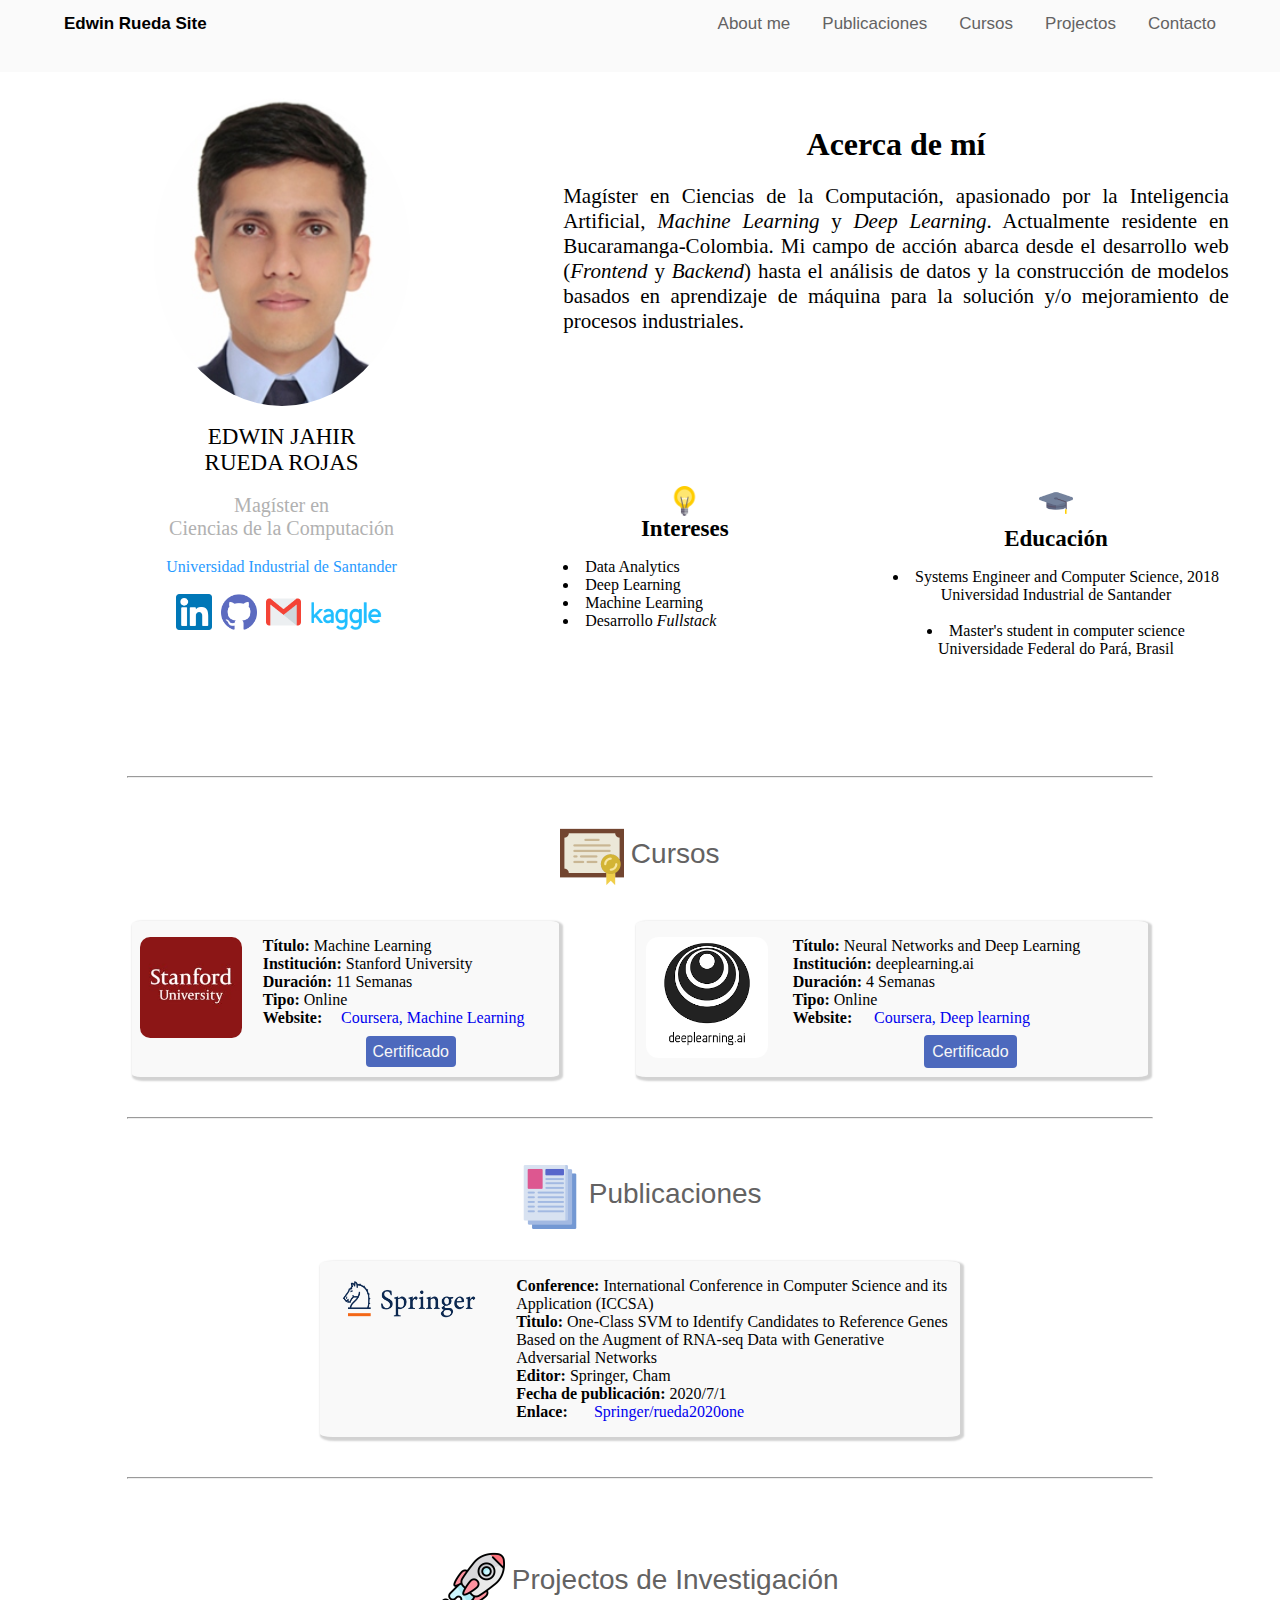
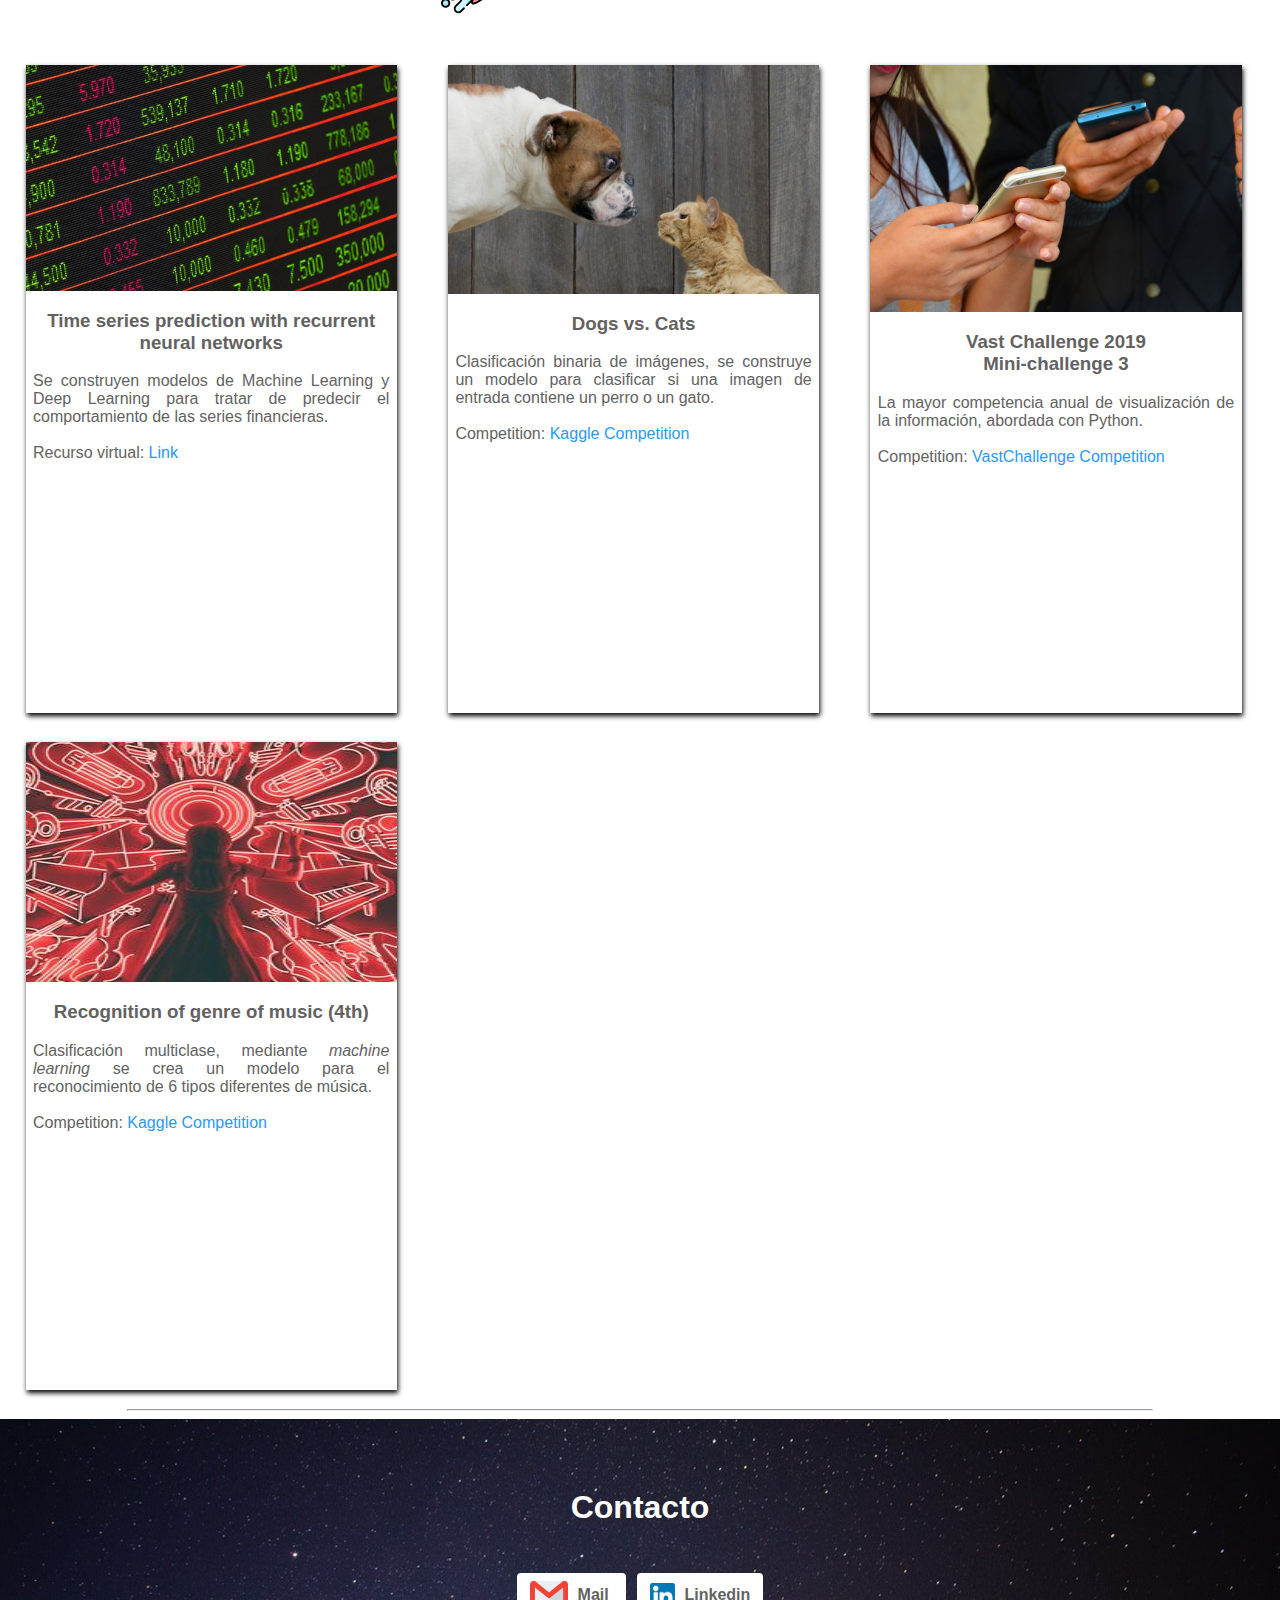
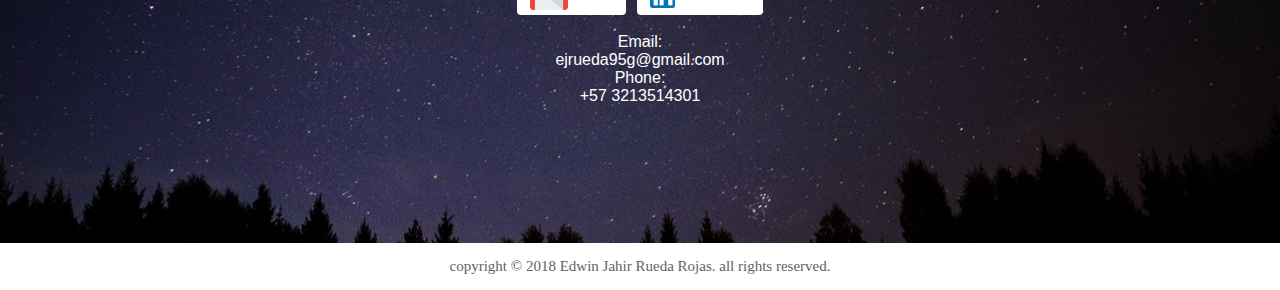
==== index.html @ 31fc95a0 "ajuste en acerca de mi" ====
<html>
    <head>
        <link rel="shortcut icon" href="./images/grade.png" type="image/png">
        <title>Edwin Rueda</title>
        <link rel="stylesheet" href="./css/menu.css">
        <script src="./js/js_general.js"></script>

        <meta name="viewport" content="width=device-width, initial-scale=1.0">
        <meta name="theme-color" content="#3073da">
        <meta name="msapplication-navbutton-color" content="#3073da">
        <meta name="apple-mobile-web-app-status-bar-style" content="#3073da">
    </head>
    <body style="margin:0px;">

    <!-- LOAD AN ICON LIBRARY TO SHOW A HAMBURGER MENU (BARS) ON SMALL SCREENS -->
    <!-- <link rel="stylesheet" href="https://cdnjs.cloudflare.com/ajax/libs/font-awesome/4.7.0/css/font-awesome.min.css"> -->
    <!-- div para el menu -->
    <div class="topnav" id="myTopnav" style="height:8%;overflow:auto">
        <div class="topnav">
            <a href="#home" class="active" style="padding-left: 5%;"><b>Edwin Rueda Site</b></a>
            <!-- <a style="width: 60%;"></a> -->
            <a href="#contact" style="float:right; padding-right: 5%;" onclick="myFunction()">Contacto</a>
            <a href="#projects" style="float:right;" onclick="myFunction()">Projectos</a>
            <a href="#cursos" style="float:right;" onclick="myFunction()">Cursos</a>
            <a href="#publicaciones" style="float:right;" onclick="myFunction()">Publicaciones</a>
            <a href="#aboutme" style="float:right;"onclick="myFunction()">About me</a>
            <a href="javascript:void(0);" style="width: 1.2em;"class="icon" onclick="myFunction()"><img style="width:100%;"src="./images/menu.png"type="image/png">
                <i class="fa fa-bars"></i>
            </a>
        </div>
    </div>
    <!-- div para el contenido incial -->
    <div class="aboutme" id="aboutme">
        <!-- Contendor para el perfil -->
        <div class="perfil" style="padding-top: 2%;">
            <img src="./images/avatar.jpg"type="image/jpg" style="border-radius: 100%;width: 50%;"><br>
            <br>
            <a style="font-size:23;">EDWIN JAHIR <br>RUEDA ROJAS</a><br><br>
            <a style="color:rgb(177, 177, 177); font-size:20"> Magíster en <br>Ciencias de la Computación</a><br><br>
            <a href="https://www.uis.edu.co/webUIS/es/index.jsp" target="_blank" style="text-decoration:none; color:#279aff;">
                Universidad Industrial de Santander</a><br><br>
            <!-- para los iconos -->
            <a target="_blank" href="https://www.linkedin.com/in/ejrueda95/"><img style="width:7%; padding-right: 1%;"src="./images/linkedin.png" type="image/png"></a>
            <a target="_blank" href="https://github.com/ejrueda"><img style="width: 7%; padding-right: 1%;"src="./images/github.png" type="image/png"></a>
            <a href="mailto:ejrueda95g@gmail.com" rel="noopener">
                <img style="width: 7%; padding-right: 1%;"src="./images/gmail.png" type="image/png"></a>
            <a target="_blank" href="https://www.kaggle.com/ejrueda95"><img style="width: 15%;"src="./images/kaggle.png" type="image/png"></a>
        </div>
        <!-- contenedor para la descripción -->
        <div  class="desc">
            <p style="text-align: center;"><b style="font-size:32;">Acerca de mí</b></p>
            <p style=" text-align:justify;font-size:21;">
                Magíster en Ciencias de la Computación, apasionado por la Inteligencia Artificial, <i>Machine Learning</i>
                y <i>Deep Learning</i>. Actualmente residente en Bucaramanga-Colombia. Mi campo de acción abarca desde el desarrollo
                web (<i>Frontend</i> y <i>Backend</i>) hasta el análisis de datos y la construcción de modelos basados en
                aprendizaje de máquina para la solución y/o mejoramiento de procesos industriales.<br><br>

            </p>
        </div>
        <!-- contenedor para los intereses -->
        <div class="inter">
            <p style=" text-align: center;">
                <img id="img_pro" src="./images/idea.png" type="image/png" style="width:12%;"><br>
                <b style="font-size:23;">Intereses</b>
                <li>Data Analytics</li>
                <li>Deep Learning</li>
                <li>Machine Learning</li>
                <li>Desarrollo <i>Fullstack</i></li>
            </p>
        </div>
        <!-- contenedor para el estudio -->
        <div class="study">
            <p>
                <img src="./images/mortarboard.png" style="width:9%;"type="image/png">
                <b style="font-size:23;"><br>Educación</b> <br>
                <li>Systems Engineer and Computer Science, 2018 <br>
                Universidad Industrial de Santander</li><br>
                <li>Master's student in computer science<br>
                Universidade Federal do Pará, Brasil
                </li>
            </p>
        </div>


    </div>
    <hr style="width: 80%;">
    <!-- Cursos certificados -->
    <div class="cursos" id="cursos">
        <div class ="title">
            <img id="img_start"src="./images/diploma.png"style="width:5%;"type="image/png" align="absmiddle">
            <a style="font-size: 28;">Cursos</a>
        </div>
        <!-- div para contener todos los cursos -->
        <!-- CLASE PARA CADA FILA DE CURSOS (una fila tiene dos cursos)-->
        <div class="row_content">
            <div class="content">
                <!-- div para el curso de ml -->
                <div class="curso" id="mlstanford">
                    <!-- div para la imagen del patrocinador del curso -->
                    <div class="image">
                        <p><img id="img" src="./images/Stanford_Coursera_Logo.jpeg" type="image/jpeg"></p>
                    </div>
                    <!-- div para las referencias del curso -->
                    <div class="cuerpo">
                        <p>
                            <b>Título:</b> Machine Learning<br>
                            <b>Institución:</b> Stanford University<br>
                            <b>Duración:</b> 11 Semanas<br>
                            <b>Tipo:</b> Online<br>
                            <b>Website:</b> <a href="https://www.coursera.org/learn/machine-learning?" rel="noopener" target="_blank">
                                                Coursera, Machine Learning
                                            </a><br>
                        </p>
                        <p style="text-align: center;">
                            <a href="https://www.coursera.org/account/accomplishments/certificate/4YCDEQJ9Y2YW" rel="noopener" target="_blank" class="btn">
                                Certificado
                            </a>
                        </p>
                    </div>
                </div>
                <p></p>
            </div>
            <!-- segundo curso -->
            <div class="content">
                <!-- div para el curso de ml -->
                <div class="curso" id="ai_spe_1">
                    <!-- div para la imagen del patrocinador del curso -->
                    <div class="image">
                        <p><img id="img" src="./images/deep_learning_ai.png" type="image/png"></p>
                    </div>
                    <!-- div para las referencias del curso -->
                    <div class="cuerpo">
                        <p>
                            <b>Título:</b> Neural Networks and Deep Learning<br>
                            <b>Institución:</b> deeplearning.ai<br>
                            <b>Duración:</b> 4 Semanas<br>
                            <b>Tipo:</b> Online<br>
                            <b>Website:</b> <a href="https://www.coursera.org/learn/neural-networks-deep-learning" rel="noopener" target="_blank">
                                                Coursera, Deep learning
                                            </a><br>
                        </p>
                        <p style="text-align: center;">
                            <a href="https://www.coursera.org/account/accomplishments/certificate/F7F59FJS5NPU" rel="noopener" target="_blank" class="btn">
                                Certificado
                            </a>
                        </p>
                    </div>
                </div>
                <p></p>
            </div>
        </div>
        <!-- Se tiene que añadir otra fila="row" para mas cursos-->
    </div>

    <hr style="width: 80%;">
    <!-- DIV PARA LOS ARTICULOS PUBLICADOS-->
    <div class="cursos" id="publicaciones">
        <div class="title">
            <img id="img_start" src="./images/articles.png" style="width:5%; vertical-align:middle;">
            <a style="font-size: 28;">Publicaciones</a>
        </div>
        <div class="row_content">
            <div class="content publication_div">
                <!-- div para el articulo -->
                <div class="curso" id="article_1">
                    <!-- div para la imagen de la conferencia -->
                    <div class="image">
                        <p><img id="img" src="./images/springer_logo.png" type="image/jpeg"></p>
                    </div>
                    <!-- div para las referencias del curso -->
                    <div class="cuerpo">
                        <p>
                            <b>Conference:</b> International Conference in Computer Science and its Application (ICCSA)<br>
                            <b>Titulo:</b> One-Class SVM to Identify Candidates to Reference Genes Based on the Augment of RNA-seq Data with Generative Adversarial Networks<br>
                            <b>Editor:</b> Springer, Cham<br>
                            <b>Fecha de publicación:</b> 2020/7/1<br>
                            <b>Enlace:</b> <a href="https://link.springer.com/chapter/10.1007/978-3-030-58799-4_51" rel="noopener" target="_blank">
                                Springer/rueda2020one
                            </a><br>
                    </div>
                </div>
            </div>
        </div>
    </div>

    <hr style="width: 80%;">
    <!-- div para los proyectos-->
    <div class="projects" id="projects">
        <div class ="title">
            <img id="img_start"src="./images/start.png"style="width:5%;"type="image/png" align="absmiddle">
            <a style="font-size: 28;">Projectos de Investigación</a>
        </div>
        <!-- contenedor del stock prices prediction -->
        <div class="cont_proj">
            <div class="stock" onclick="window.location='projects/timeseries/timeseries.html';">
                <a href="projects/timeseries/timeseries.html">
                    <img id="img_pro" src="./images/ask.jpeg" type="image/png" style="width:100% ">
                </a>
                <h3>Time series prediction with recurrent<br>
                    neural networks</h3>
                <p style="text-align: justify;padding-right: 2%;padding-left: 2%;">
                    Se construyen modelos de Machine Learning y Deep Learning para  tratar de predecir el comportamiento
                    de las series financieras. <br><br>
                    Recurso virtual: <a href="http://tangara.uis.edu.co/biblioweb/tesis/2018/172656.pdf" target="_blank" style="text-decoration:none; color:#279aff;"> Link</a>
                </p>
            </div>
        </div>
        <!-- contenedor del dogsvscats -->
        <div class="cont_proj">
            <div class="stock" onclick="window.location='projects/dogsvscats.html';">
                <a href="projects/dogsvscats.html">
                    <img id="img_pro" src="./images/dogcatsfont.jpg" type="image/png" style="width:100% ">
                </a>
                <h3>Dogs vs. Cats</h3>
                <p style="text-align: justify;padding-right: 2%;padding-left: 2%;">
                    Clasificación binaria de imágenes, se construye un modelo
                    para clasificar si una imagen de entrada contiene un perro o un gato.<br><br>
                    Competition: <a target="_blank" style="text-decoration:none; color:#279aff;"> Kaggle Competition</a>
                </p>
            </div>
        </div>
        <!-- contenedor vast-challenge -->
        <div class="cont_proj">
            <div class="stock" onclick="window.location='projects/vastchallenge/vastchallenge.html';">
                <a href="projects/vastchallenge/vastchallenge.html">
                    <img id="img_pro" src="./images/MC3-2019.jpg" type="image/png" style="width:100%;">
                </a>
                <h3>Vast Challenge 2019<br>Mini-challenge 3</h3>
                <p style="text-align: justify;padding-right: 2%;padding-left: 2%;">
                    La mayor competencia anual de visualización de la información, abordada con Python.<br><br>
                    Competition: <a target="_blank" style="text-decoration:none; color:#279aff;"> VastChallenge Competition</a>
                </p>
            </div>
        </div>
        <!-- contenedor del recognition of genre of music -->
        <div class="cont_proj">
            <div class="stock" onclick="window.location='projects/music4/music4.html';">
                <a href="projects/music4/music4.html">
                    <img id="img_pro" src="./images/music4.png" type="image/png" style="width:100%;height:15em;">
                </a>
                <h3>Recognition of genre of music (4th)</h3>
                <p style="text-align: justify;padding-right: 2%;padding-left: 2%;">
                    Clasificación multiclase, mediante <i>machine learning</i> se crea un modelo
                    para el reconocimiento de 6 tipos diferentes de música.<br><br>
                    Competition: <a target="_blank" style="text-decoration:none; color:#279aff;"> Kaggle Competition</a>
                </p>
            </div>
        </div>
        <!-- contenedor de GANs MNIST -->
        <!-- <div class="cont_proj">
            <div class="stock" onclick="window.location='projects/gansmnist/gansmnist.html';">
                <a href="projects/gansmnist/gansmnist.html">
                    <img id="img_pro" src="./images/giphy.gif" type="image/gif" style="width:100%;height:15em;">
                </a>
                <h3>Generative Adversarial Networks (GANs)<br>for MNIST</h3>
                <p style="text-align: justify;padding-right: 2%;padding-left: 2%;">
                    Generación de nuevos dígitos escritos a mano con la ayuda de las arquitecturas
                    GANs, utilizando como <i>dataset</i> el conocido MNIST.
                    <br><br>
                </p>
            </div>
        </div> -->
    </div>
    <hr style="width: 80%;">
    <!-- div para la sección de contacto -->
    <div class="contact" id="contact">
        <p style="color:white; font-size: 32;"><b>Contacto</b></p>
        <br>
        <a href="mailto:ejrueda95g@gmail.com" rel="noopener" class="btn" >
            <img style="vertical-align: middle;width:3vw;padding-right:5px;"src="./images/gmail.png" type="image/png">
            <b>Mail</b>
        </a>
        <a style="padding-right: 1%;"></a>
        <a href="https://www.linkedin.com/in/ejrueda95/" rel="noopener" target="_blank" class="btn">
            <img style="vertical-align: middle;width:2.2%;padding-right:5px;"src="./images/linkedin.png" type="image/png">
            <b>Linkedin</b>
        </a>
        <br>
        <br>
        <a style="text-align: center;color:white;">Email: </a><br>
        <a style="color:white;">ejrueda95g@gmail.com</a><br>
        <a style="text-align: center;color:white;">Phone: </a><br>
        <a style="color:white;">+57 3213514301</a>
    </div>
    <!-- <hr style="width: 80%;"> -->
    <!-- div para derechos de autor -->
    <div>
        <p style="text-align: center;color: #636262;font-size:15px;">copyright © 2018 Edwin Jahir Rueda Rojas. all rights reserved.</p>
    </div>
</body>
</html>
---- css/menu.css ----
/* Add a black background color to the top navigation */
.title{
    font-family: "Lato","Helvetica Neue",Helvetica,Arial,sans-serif;
    font-size: 23px;
    color: #636262;
    text-align: center;
}
.topnav {
    background-color: #fafafa;
    overflow: hidden;
    font-family: "Lato","Helvetica Neue",Helvetica,Arial,sans-serif;
    z-index: 1;
}
.projects, .contact{
    color: #636262;
    font-family: "Lato","Helvetica Neue",Helvetica,Arial,sans-serif;
}
.topnav div {
    position: fixed;
    top: 0;
    width: 100%;
}
/* Style the links inside the navigation bar */
.topnav a {
    float: left;
    display: block;
    color: #636262;
    text-align: center;
    padding: 14px 16px;
    text-decoration: none;
    font-size: 17px;
}

/* Change the color of links on hover */
.topnav a:hover {
    background-color: #fafafa;
    color: black;
}

/* Add an active class to highlight the current page */
.active {
    /* background-color: #e7e7e7dc; */
    color: white;
}

/* Hide the link that should open and close the topnav on small screens */
.topnav .icon {
    display: none;
}
.perfil {
    float:left;
    width:40%;
    height: 87%;
    padding:2%;
    /* margin-top:3%; */
    text-align:center;
    height: auto;
}
.desc {
    float:left;
    width:52%;
    height:40%;
    margin-top:3%;
}
.inter {
    /* padding-left: 2%; */
    padding-right: 2%;
    float:left;
    height:34%;
    width: 19%;
}
.study {
    float:left;
    height:34%;
    width: 29%;
    padding-left: 3%;
    padding-right: 3%;
    text-align: center;
}
.projects{
    /* width: 90%; */
    height: 90%;
    padding-top: 5%;
    /* padding-left: 5%; */
    /* padding-right: 5%; */
    text-align: center;
    /* background-color: rgb(247, 247, 247); */
}
.projects .title{
    align-content: center;
    align-self: center;
    align-items: center;
    font-display: none;
    /* padding-left: 40%; */
    padding-bottom: 3%;
}
/* .hero-image {
    background-image: url("photographer.jpg");
    background-color: #ffffff00;
    height: 90%;
    background-position: center;
    background-repeat: repeat;
} */
.contact{
    width: 90%;
    height: 40%;
    padding-top: 3%;
    padding-left: 5%;
    padding-right: 5%;
    text-align: center;
    padding-bottom: 2%;
    background-image: url("../images/contact.jpeg");
    background-repeat: round;
}
.stock {
    float:left;
    width:100%;
    height:80%;
    margin-top:3%;
    margin-bottom: 5%;
    text-align: center;
    /* background-color: rgb(144, 169, 240); */
    border-radius: 0%;
    padding-right: 0%;
    padding-left: 0%;
    /* para las sombras */
    -webkit-box-shadow: 1px 3px 5px #030303;
    -moz-box-shadow: 1px 3px 5px #030303;
    filter: shadow(color=#030303, direction=135, strength=2);
    cursor: pointer;
}
.projects .cont_proj{
    /* width: 36%; */
    width: 29%;
    padding-right: 2%;
    padding-left:2%;
    float: left;
}
.projects .cont_proj img:hover {
    /* border: 5px solid #ccc;
    -webkit-transition: margin 0.5s ease-out;
    -moz-transition: margin 0.5s ease-out;
    -ms-transition: margin 0.5s ease-out;
    transition: margin 0.5s ease-out; */
    /* filter: grayscale(100%); */
    opacity: 0.6;
    z-index: -1;
    }
.btn{
    color: #333;
    background-color: #fff;
    border-color: #ccc;
    border: 1px solid transparent;
    border-radius: 4px;
    cursor: pointer;
    width: 120px;
    height: 60px;
    color: #636262;
    font-family: "Lato","Helvetica Neue",Helvetica,Arial,sans-serif;
    padding-top: 1%;
    padding-bottom: 1%;
    padding-left: 1%;
    padding-right:1%;
    text-decoration: none;
}
.btn:hover{
    background-color: rgb(185, 185, 185);
}
/* When the screen is less than 600 pixels wide, hide all links, except for the first one ("Home"). Show the link that contains should open and close the topnav (.icon) */
@media screen and (max-width: 1200px) {
    .topnav a:not(:first-child) {display: none;}
    .topnav a.icon {
      float: right;
      display: block;
      font-size: 23 !important;
    }
  }
  
  /* The "responsive" class is added to the topnav with JavaScript when the user clicks on the icon. This class makes the topnav look good on small screens (display the links vertically instead of horizontally) */
  @media screen and (max-width: 1200px) {
    .topnav.responsive {position: relative;}
    .topnav.responsive a.icon {
      position: absolute;
      right: 0;
      top: 0;
    }
    .topnav.responsive a {
      float: none;
      display: block;
      text-align: left;
    }
  }
  @media screen and (max-width: 875px){
    .perfil, .desc, .inter, .study, .projects, .contact, .projects_section {
        width: 90%;
        /* padding-top: 8%; */
        padding-right: 5%;
        padding-left: 5%;
        display: block;
        height: auto;
    }
    .stock{
        width: 100%;
        /* padding-top: 8%; */
        display: block;
        height: auto;
    }
    .aboutme .perfil a{
        font-size: 3vw !important;
    }
    .projects .cont_proj {
        width: 86%;
        height: 100%;
        padding-right: 7%;
        padding-left: 7%;
        float: left;
        height: auto;
    }
    .projects_section .resume, .projects_section .img_portada{
        width: 90% !important;
        padding-right: 5% !important;
        padding-left: 5% !important;
    }
    #img_start{
        width: 12vw !important;
    }
    .inter li{padding-left: 25%;}
    /* .study{padding-left: 0%;} */
    .projects_section .img_portada .img{
        width: 100%;
    }
    .pdf_btn{
    padding-top: 2.5% !important;
    padding-bottom: 2.5% !important;
    padding-left: 3% !important;
    padding-right: 3% !important;
    }
  }
  /* ****************************************************** */
  /* ************** Estilo para los proyectos ************* */
  /* ****************************************************** */
  .projects_section .p_title{
    width: 90%;
    padding-left: 5%;
    padding-right: 5%;
    height: auto;
    text-align: center;
    padding-top: 3%;
    padding-bottom: 2%;
    font-size: 37px;
    font-family: "Lato","Helvetica Neue",Helvetica,Arial,sans-serif;
  }
  .projects_section .resume{
    width: 42%;
    text-align: justify;
    float: right;
    padding-right: 10%;
    /* padding-left: 2.5%; */
  }
  .projects_section .footer{
    /* position: absolute;
    bottom: 0; */
    width: 100%;
    text-align: center;
  }
  .projects_section .img_portada{
    width: 37%;
    text-align: center;
    float: left;
    /* padding-right: 2.5%; */
    padding-left: 10%;
  }
  .pdf_btn{
    background-color: #4c4cff;
    border-color: #4c4cff;
    border: opx;
    border-radius: 4px;
    cursor: pointer;
    width: 120px;
    height: 60px;
    color: #fafafa;
    font-family: "Lato","Helvetica Neue",Helvetica,Arial,sans-serif;
    padding-top: 1%;
    padding-bottom: 1%;
    padding-left: 1%;
    padding-right: 1%;
    text-decoration: none;
}
.pdf_btn:hover{
    background-color: rgb(10, 60, 124);
    /* test de pruebas */
}
  /* ****************************************************** */
  /* ************** Estilo para los cursos **************** */
  /* ****************************************************** */
  .cursos{
    padding-top: 3%;
    overflow-y: auto;
  }
  .cursos .row_content{
    overflow-y: auto;
    width: 100%;
    display: flex;
    justify-content: center;
  }
  .cursos .content{
    padding-right: 3%;
    padding-left: 3%;
    padding-top: 2.5%;
    padding-bottom: 2.5%;
    overflow-y: auto;
    float: left;
  }
  .cursos .content .curso{
    -webkit-box-shadow: 2px 2px 2px 2px #0303032e;
    -moz-box-shadow: 1px 3px 5px #030303;
    filter: shadow(color=#030303, direction=135, strength=2);
    border-radius: 2%;
    float: left;
    background-color: rgba(195, 195, 195, 0.1);
  }
  .cursos .content .curso .image{
    width: 25%;
    padding-left: 2%;
    float: left;
  }
  .cursos .content .curso .cuerpo{
    width: 73%;
    float: left;
  }
  .cursos .content .curso .cuerpo p, .cursos .content .curso .cuerpo a{
      padding-left: 5%;
      text-decoration: none;
  }
  .cursos .content .curso .cuerpo .btn{
    background-color: rgb(77, 105, 189);
    border-color: #ccc;
    border: 1px solid transparent;
    border-radius: 4px;
    cursor: pointer;
    width: 120px;
    height: 60px;
    color: rgb(247, 247, 247);
    font-family: "Lato","Helvetica Neue",Helvetica,Arial,sans-serif;
    padding-top: 2%;
    padding-bottom: 2%;
    padding-left: 2%;
    padding-right: 2%;
    text-decoration: none;
  }
  .cursos .content .curso .image #img{
    border-radius: 10%;
    width: 95%;
  }
  @media screen and (max-width: 725px) {
    .cursos .row_content{
      float: left;
      display: inline-grid;
    }
  }

  /* ****************************************** */
  /* ***** ESTILO PARA LAS PUBLICACIONES ****** */
  /* ****************************************** */
  .publication_div{
    width: 50%;
  }
  @media screen and (max-width: 725px) {
    .publication_div{
      width:94%;
    }
  }
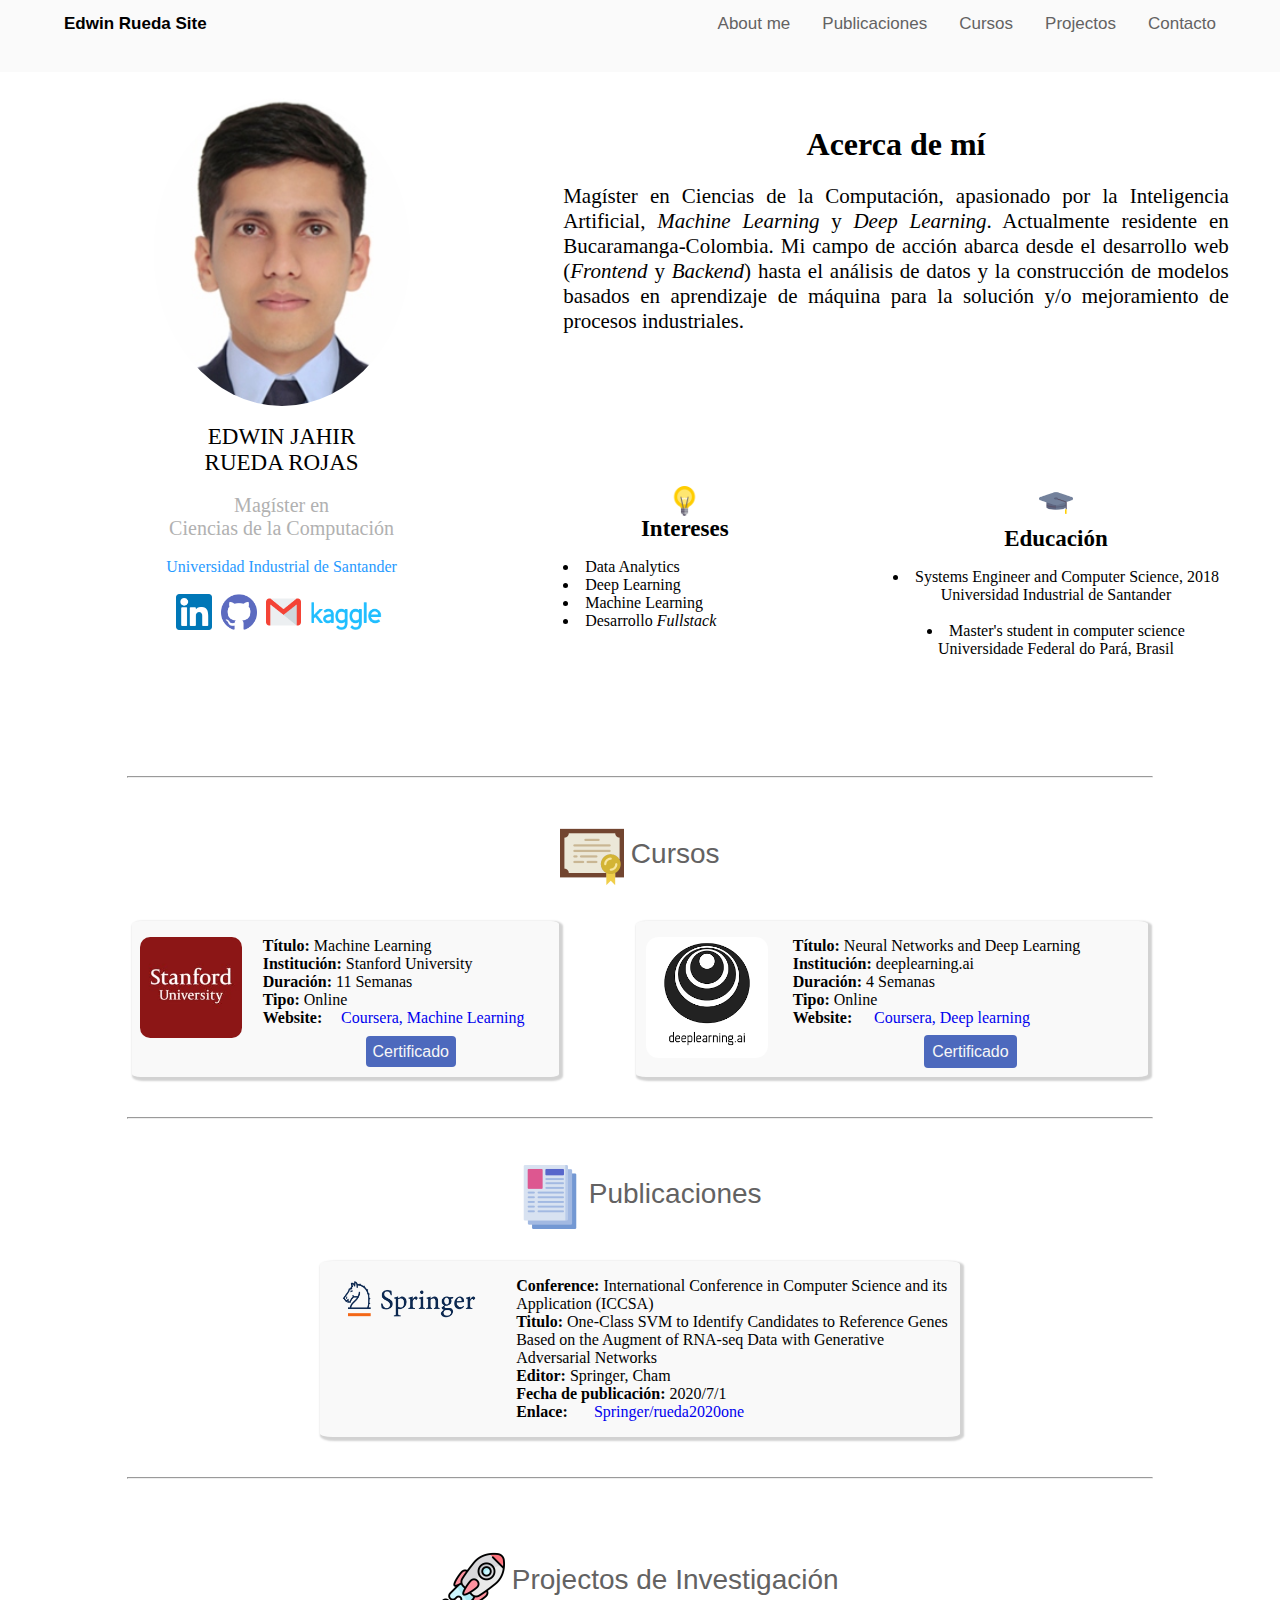
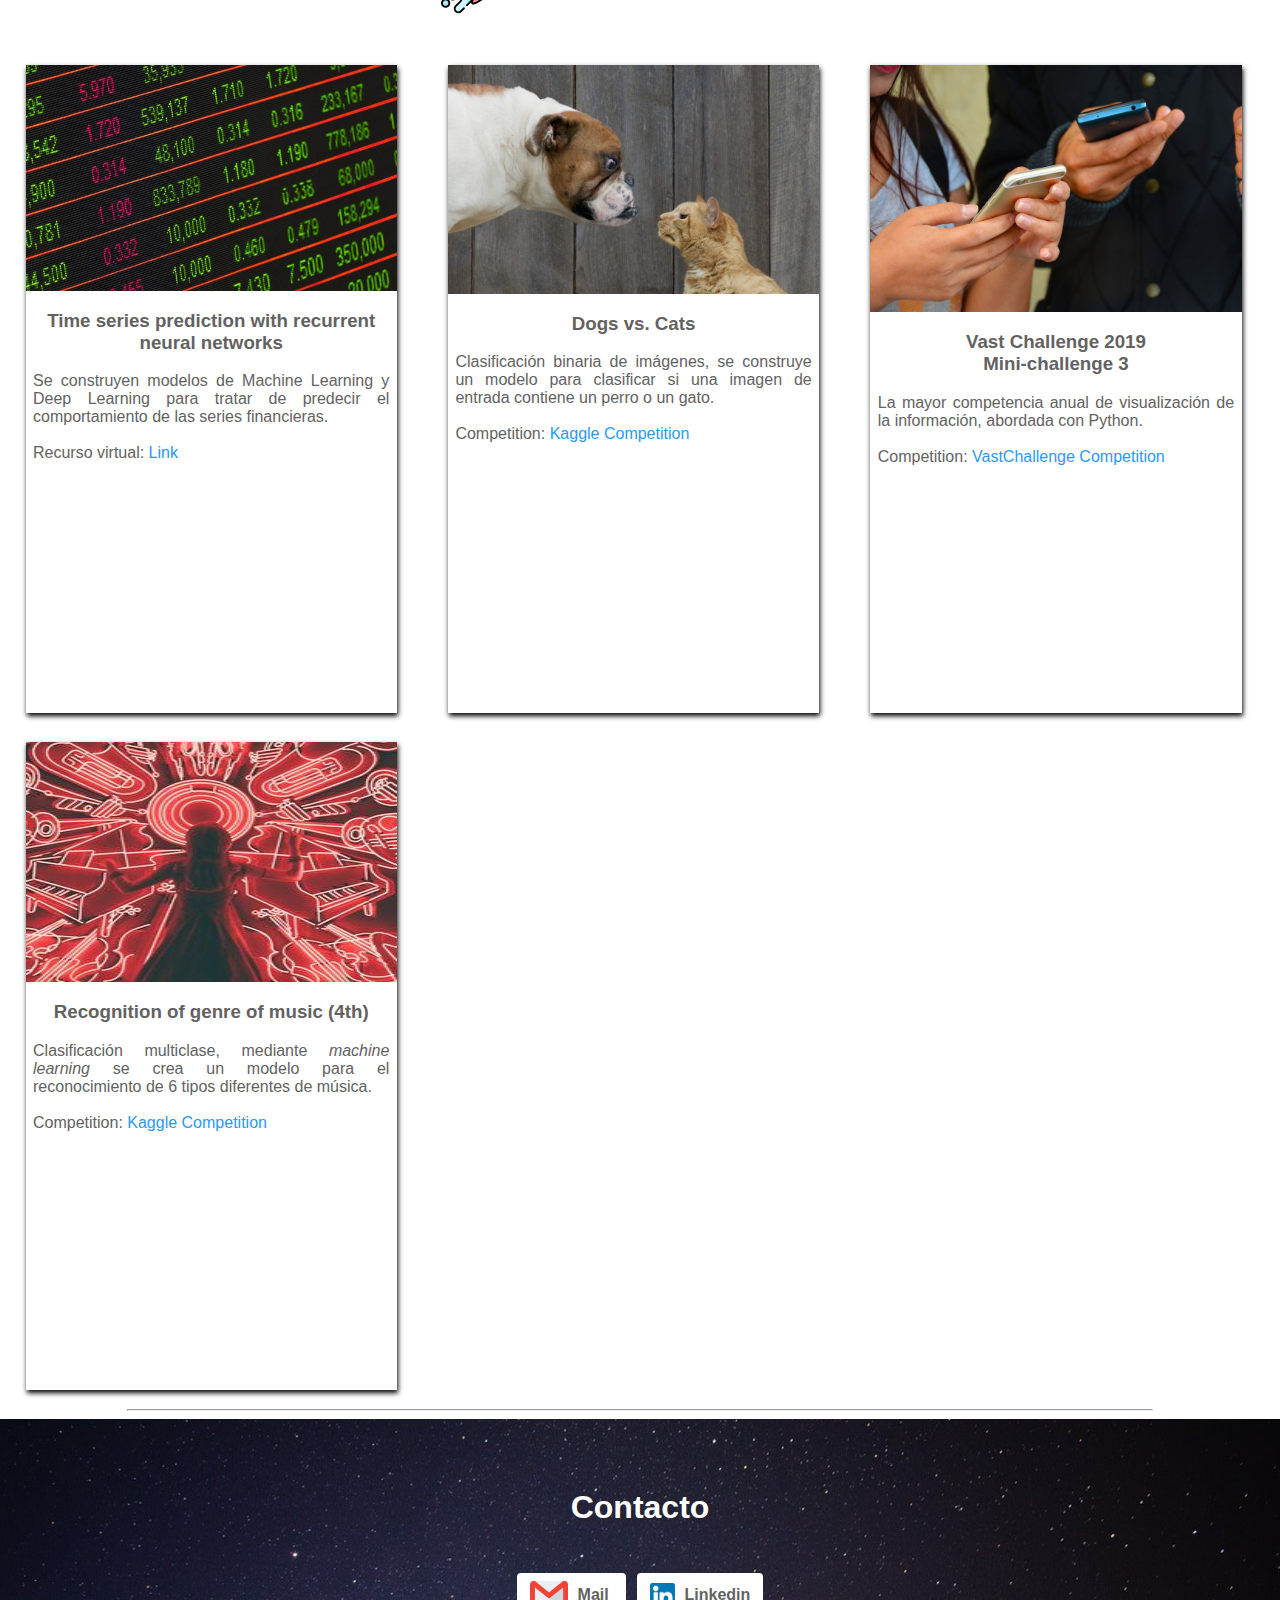
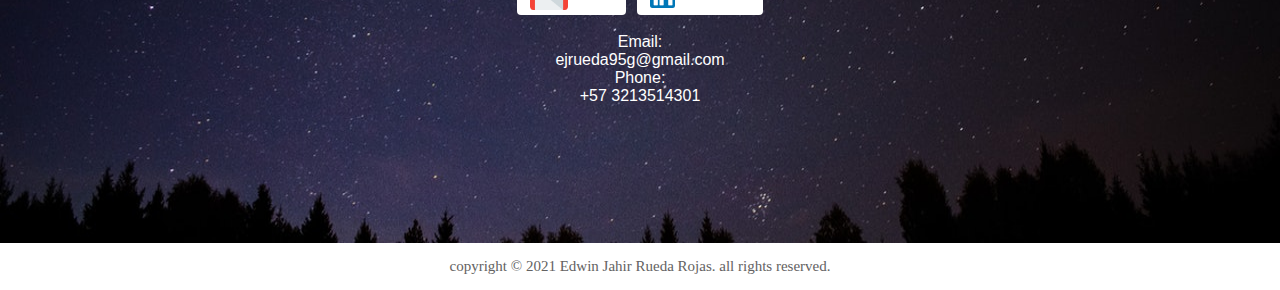
==== commit e1ce8400: "copyright" ====
--- a/index.html
+++ b/index.html
@@ -285,7 +285,7 @@
     <!-- <hr style="width: 80%;"> -->
     <!-- div para derechos de autor -->
     <div>
-        <p style="text-align: center;color: #636262;font-size:15px;">copyright © 2018 Edwin Jahir Rueda Rojas. all rights reserved.</p>
+        <p style="text-align: center;color: #636262;font-size:15px;">copyright © 2021 Edwin Jahir Rueda Rojas. all rights reserved.</p>
     </div>
 </body>
-</html>
+</html>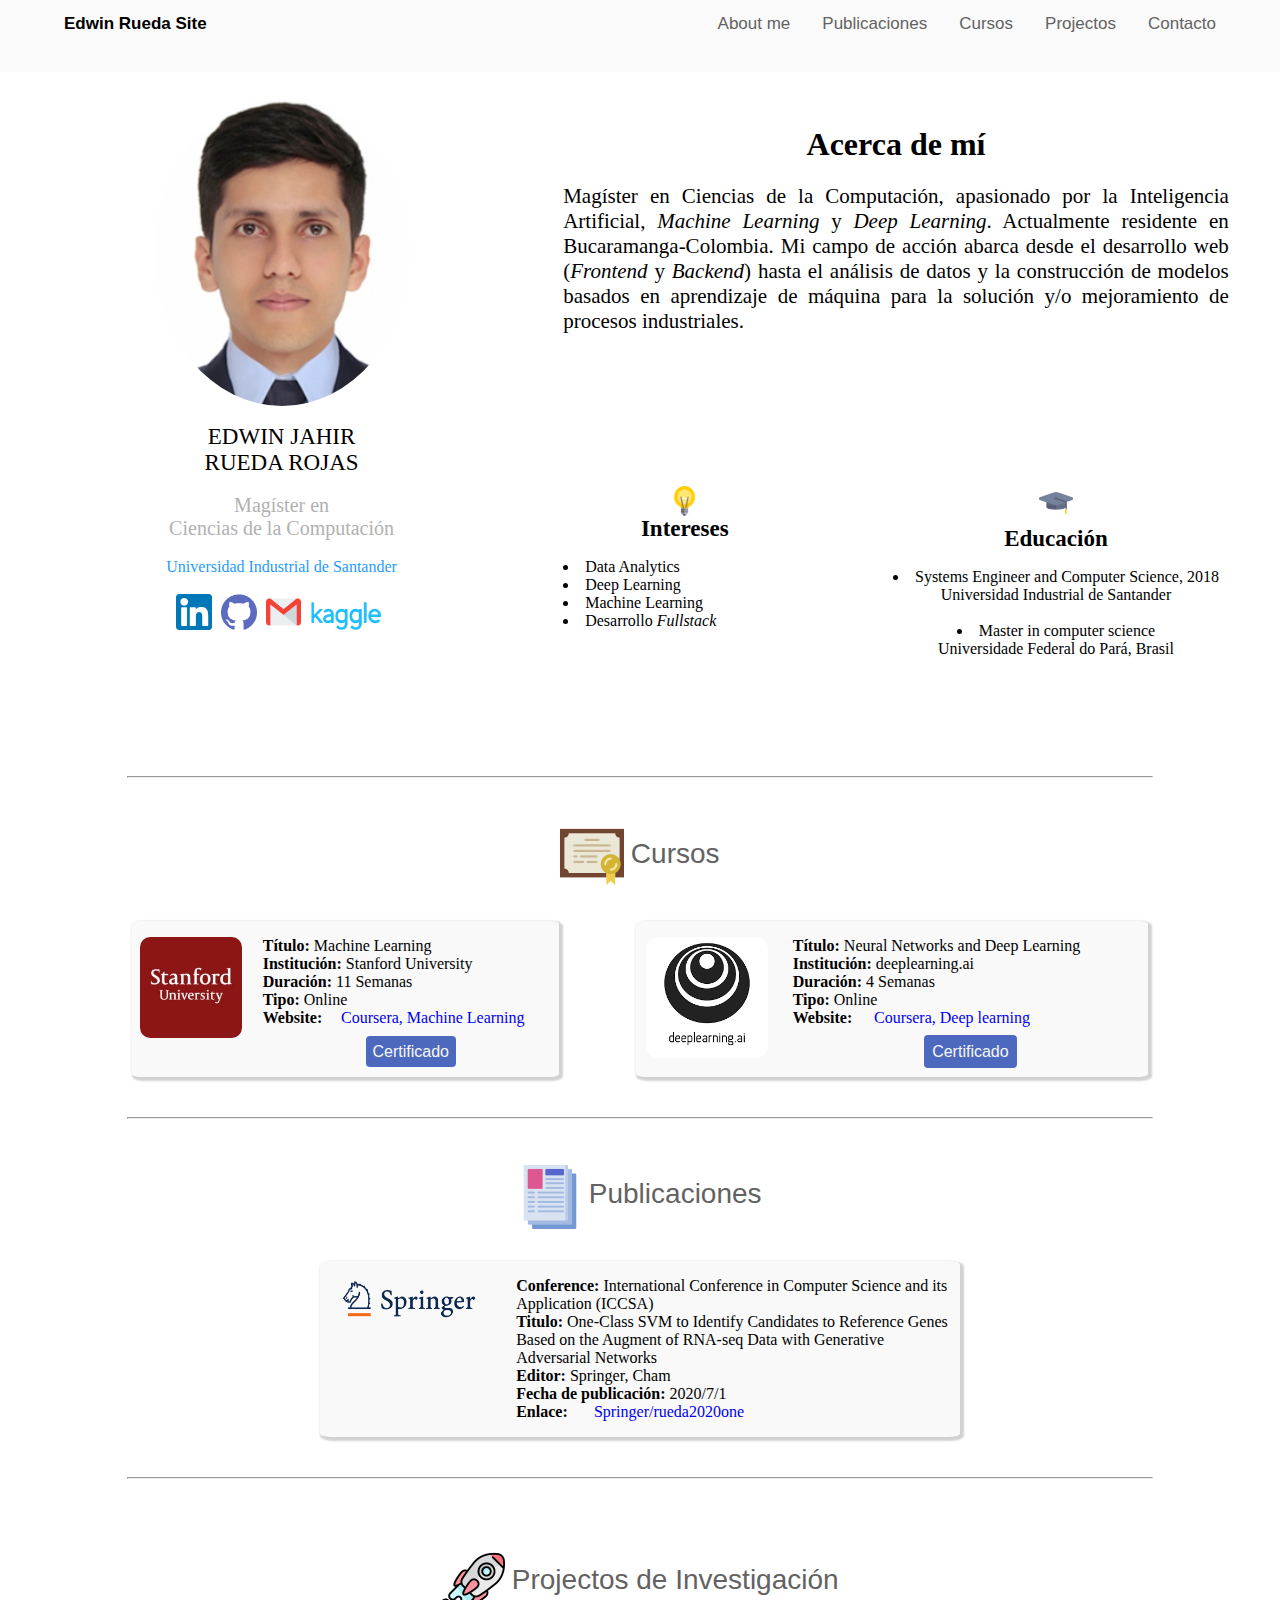
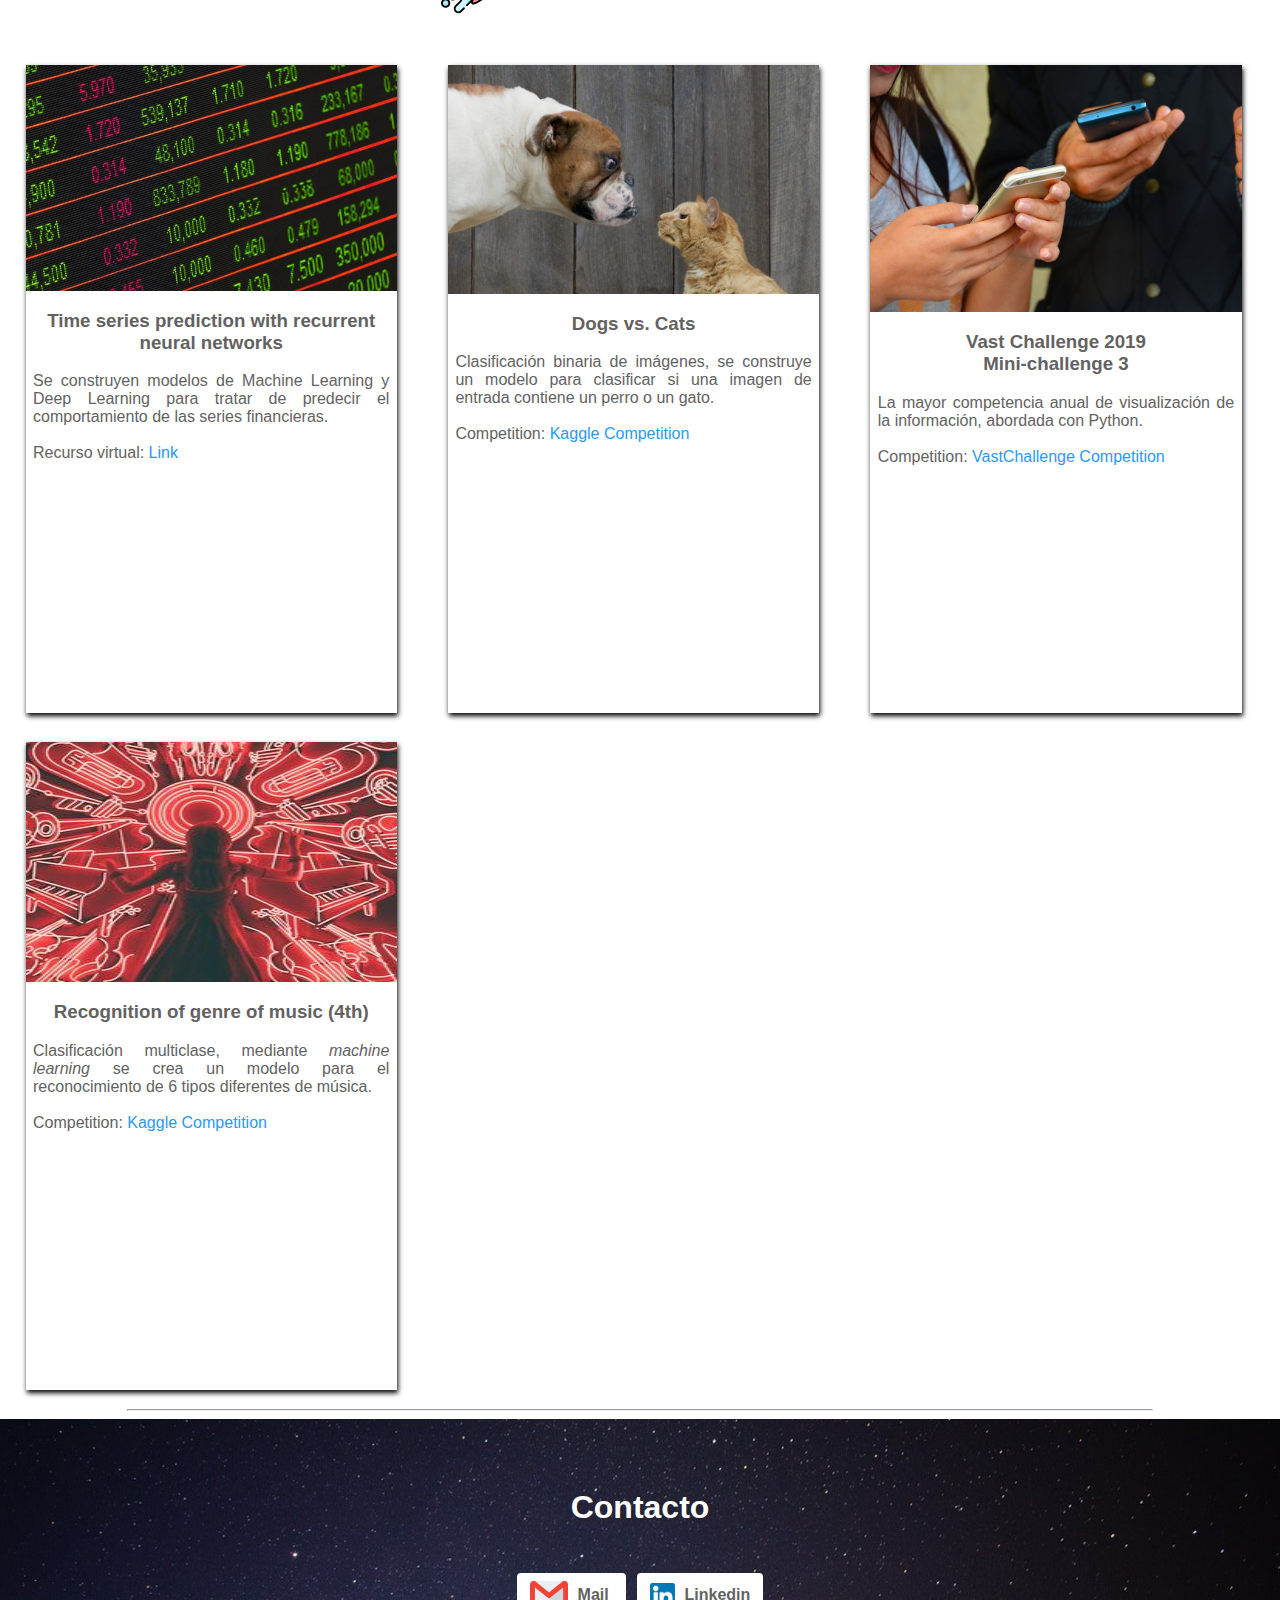
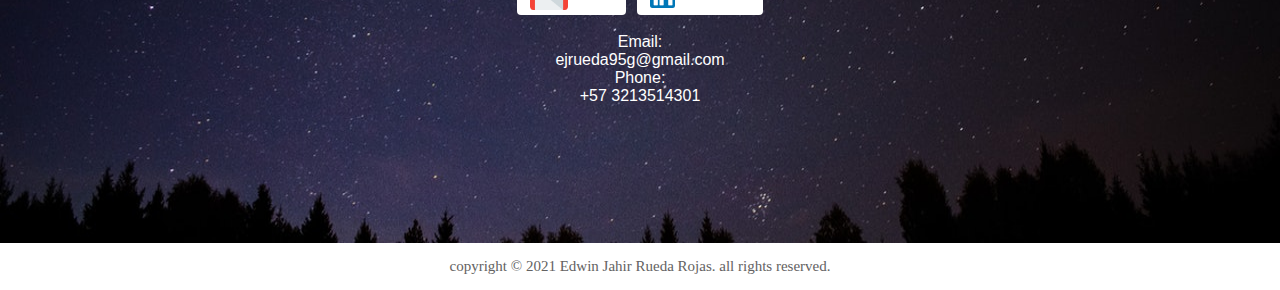
==== commit 70f060a9: "copyright" ====
--- a/index.html
+++ b/index.html
@@ -75,7 +75,7 @@
                 <b style="font-size:23;"><br>Educación</b> <br>
                 <li>Systems Engineer and Computer Science, 2018 <br>
                 Universidad Industrial de Santander</li><br>
-                <li>Master's student in computer science<br>
+                <li>Master in computer science<br>
                 Universidade Federal do Pará, Brasil
                 </li>
             </p>
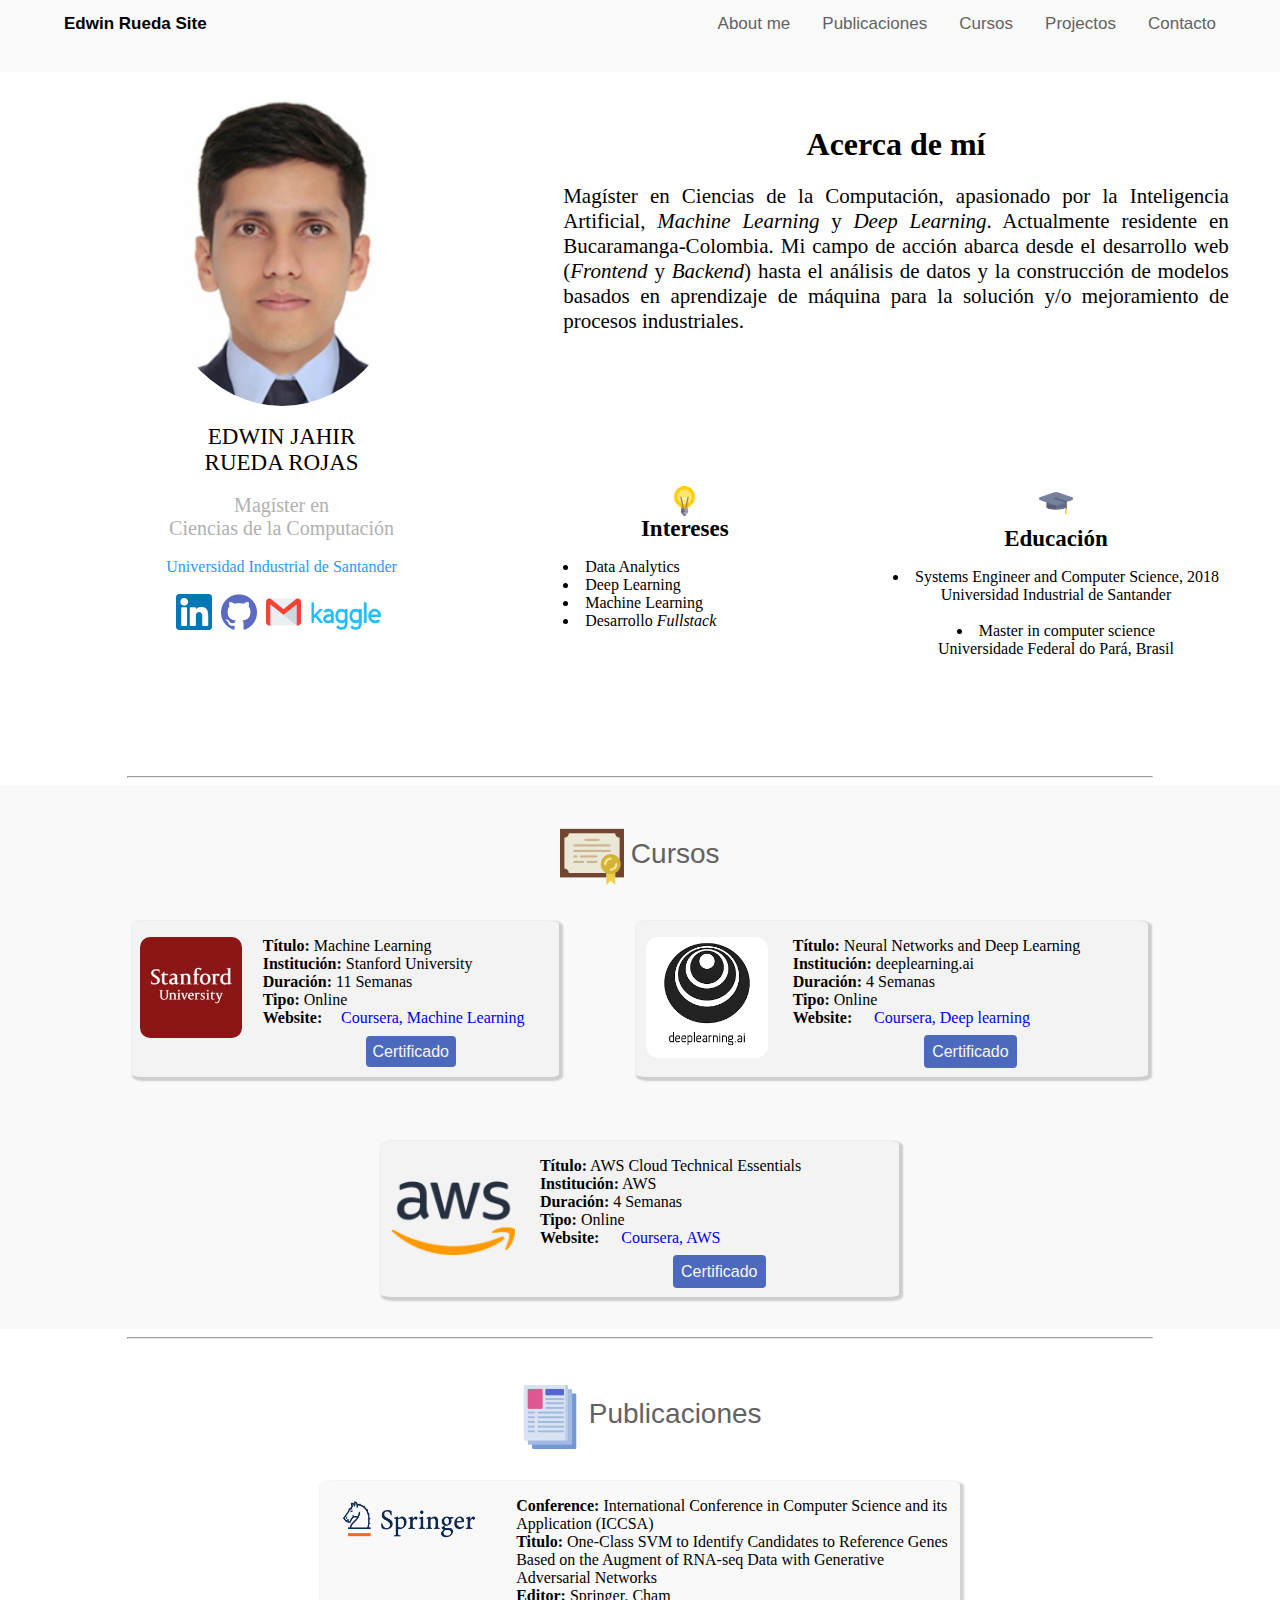
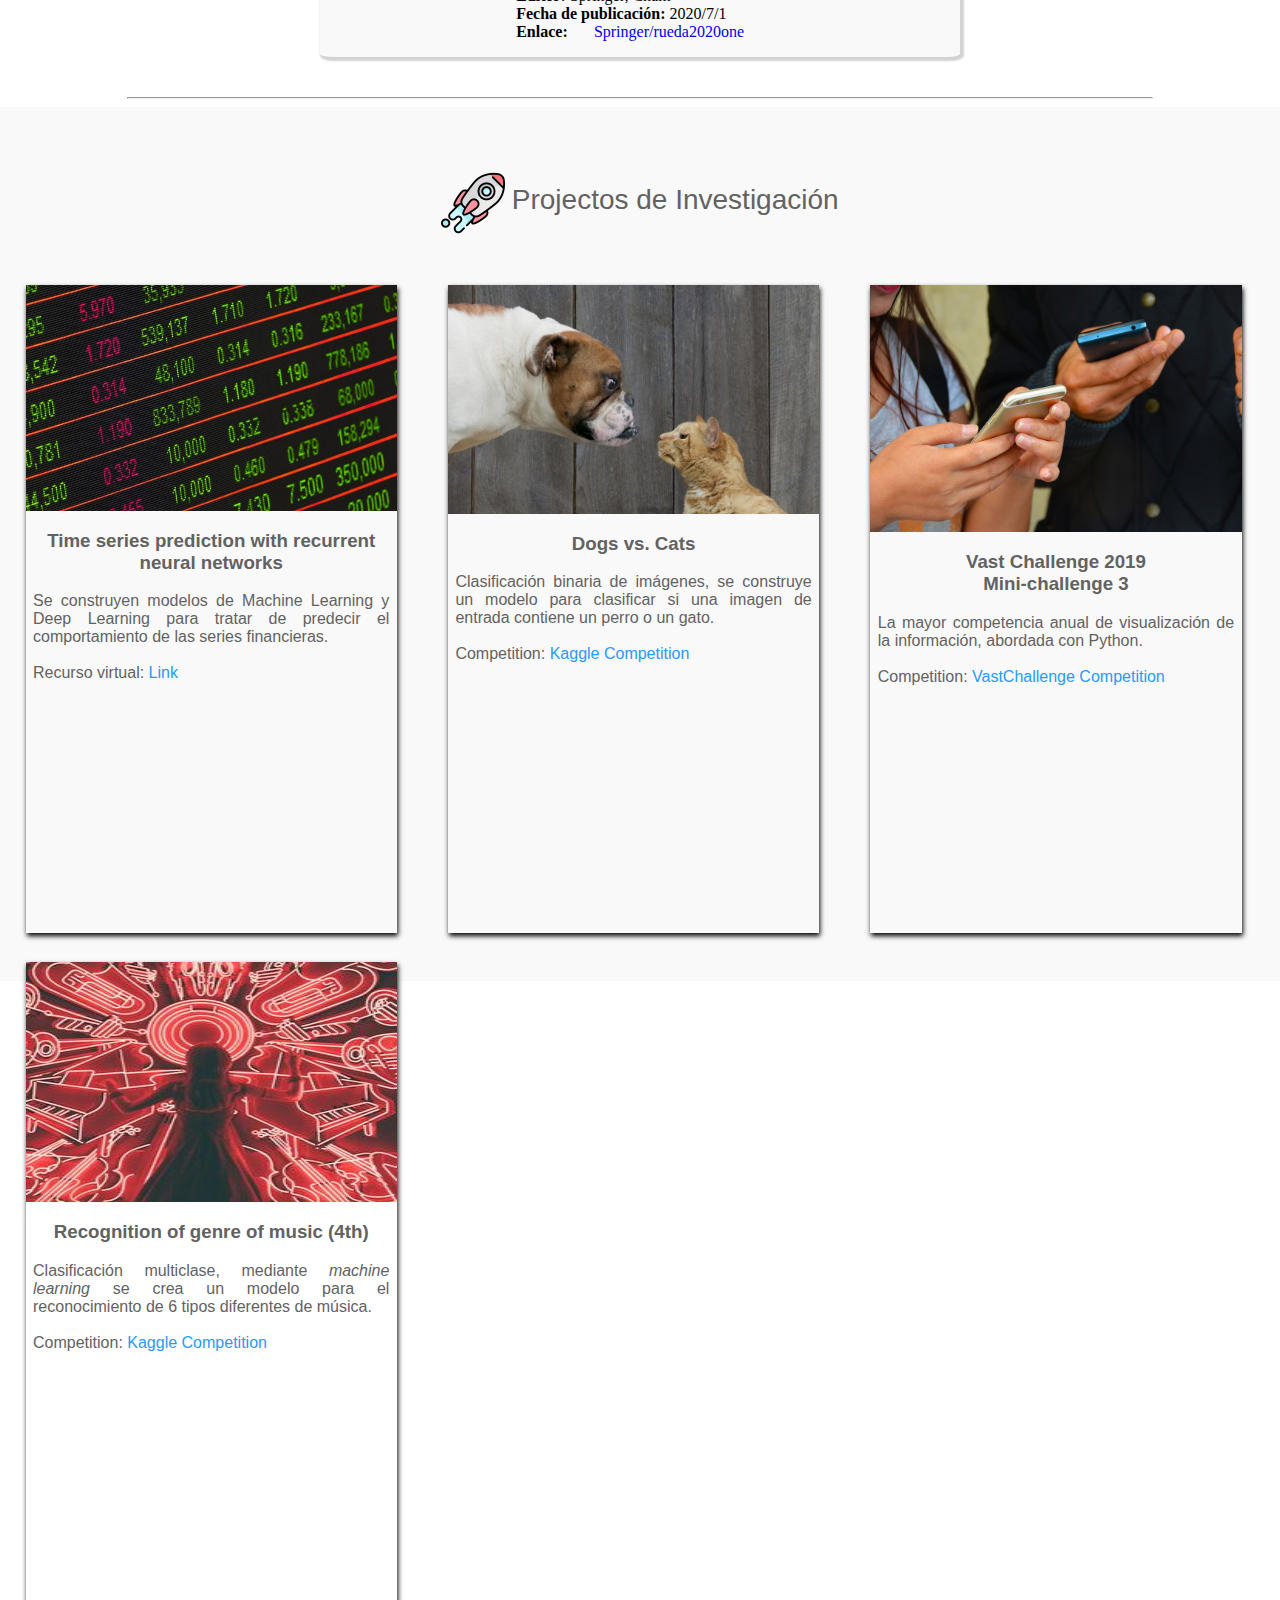
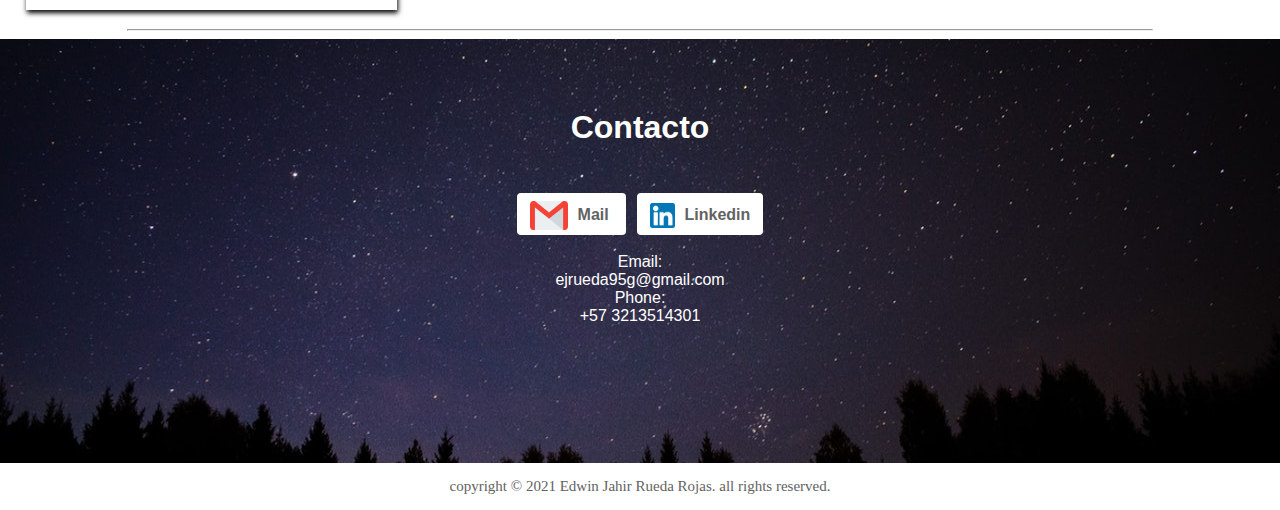
==== commit 6a990f54: "adding an aws course certified" ====
--- a/index.html
+++ b/index.html
@@ -85,7 +85,7 @@
     </div>
     <hr style="width: 80%;">
     <!-- Cursos certificados -->
-    <div class="cursos" id="cursos">
+    <div class="cursos" id="cursos" style="background-color: #f9f9f9;">
         <div class ="title">
             <img id="img_start"src="./images/diploma.png"style="width:5%;"type="image/png" align="absmiddle">
             <a style="font-size: 28;">Cursos</a>
@@ -149,6 +149,35 @@
                 <p></p>
             </div>
         </div>
+        <div class="row_content">
+            <div class="content">
+                <!-- div para el curso de ml -->
+                <div class="curso" id="ai_spe_1">
+                    <!-- div para la imagen del patrocinador del curso -->
+                    <div class="image">
+                        <p><img id="img" src="./images/aws_image.png" type="image/png"></p>
+                    </div>
+                    <!-- div para las referencias del curso -->
+                    <div class="cuerpo">
+                        <p>
+                            <b>Título:</b> AWS Cloud Technical Essentials<br>
+                            <b>Institución:</b> AWS<br>
+                            <b>Duración:</b> 4 Semanas<br>
+                            <b>Tipo:</b> Online<br>
+                            <b>Website:</b> <a href="https://www.coursera.org/learn/aws-cloud-technical-essentials" rel="noopener" target="_blank">
+                                                Coursera, AWS
+                                            </a><br>
+                        </p>
+                        <p style="text-align: center;">
+                            <a href="https://www.coursera.org/account/accomplishments/certificate/SCHS3RZ8H4UJ" rel="noopener" target="_blank" class="btn">
+                                Certificado
+                            </a>
+                        </p>
+                    </div>
+                </div>
+                <p></p>
+            </div>
+        </div>
         <!-- Se tiene que añadir otra fila="row" para mas cursos-->
     </div>
 
@@ -185,7 +214,7 @@
 
     <hr style="width: 80%;">
     <!-- div para los proyectos-->
-    <div class="projects" id="projects">
+    <div class="projects" id="projects" style="background-color: #f9f9f9;">
         <div class ="title">
             <img id="img_start"src="./images/start.png"style="width:5%;"type="image/png" align="absmiddle">
             <a style="font-size: 28;">Projectos de Investigación</a>
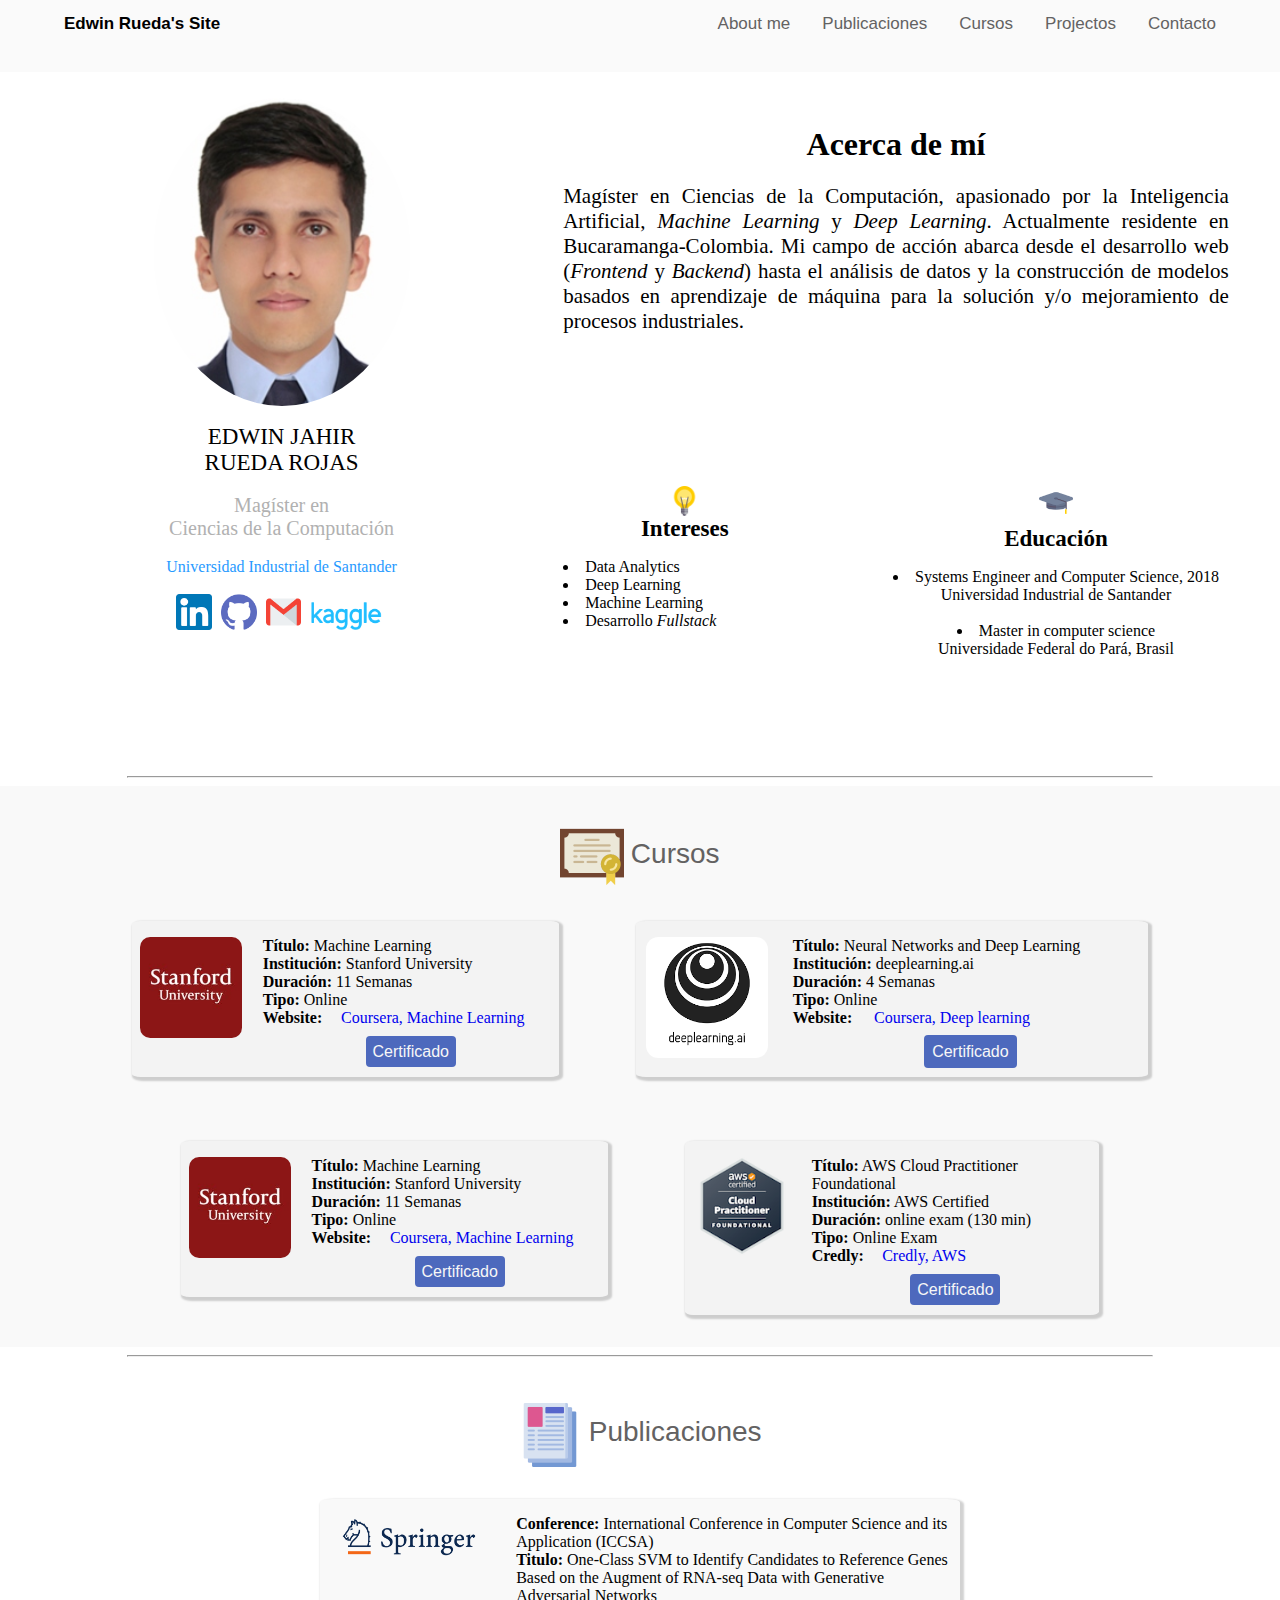
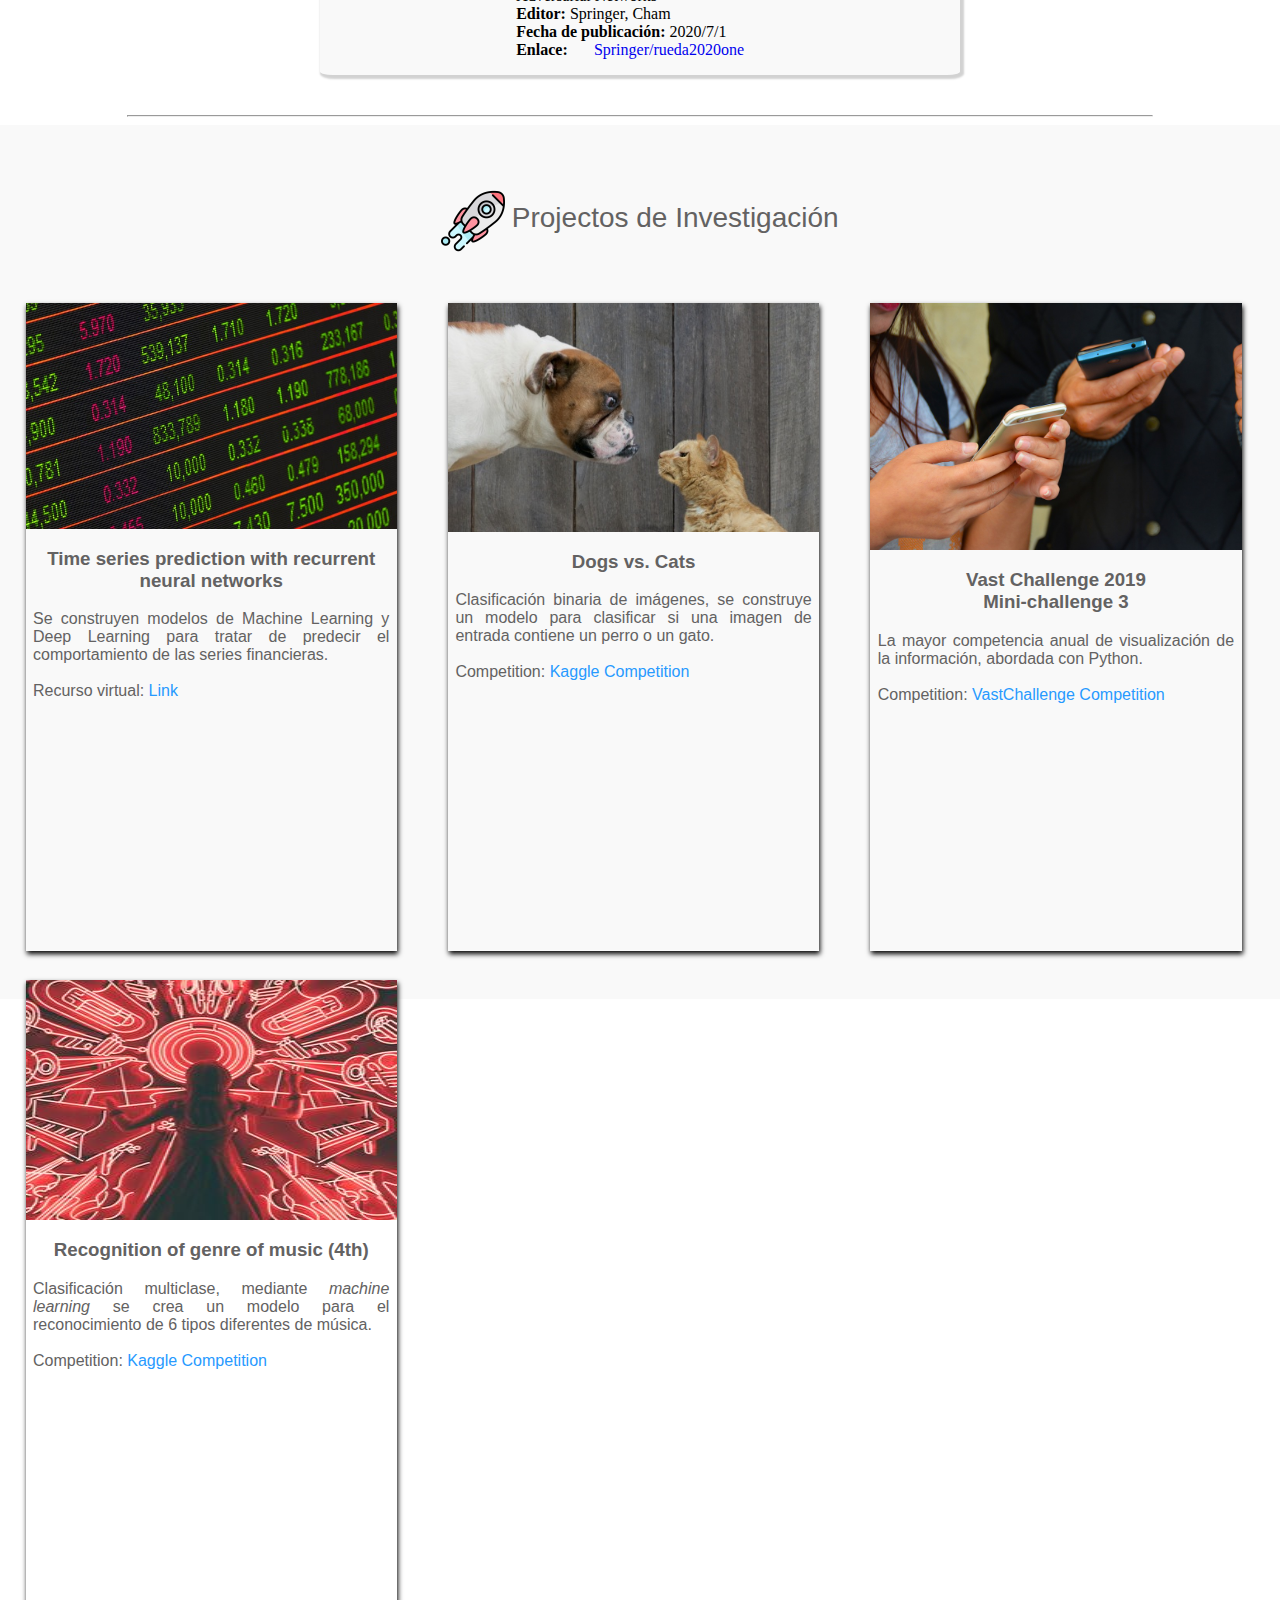
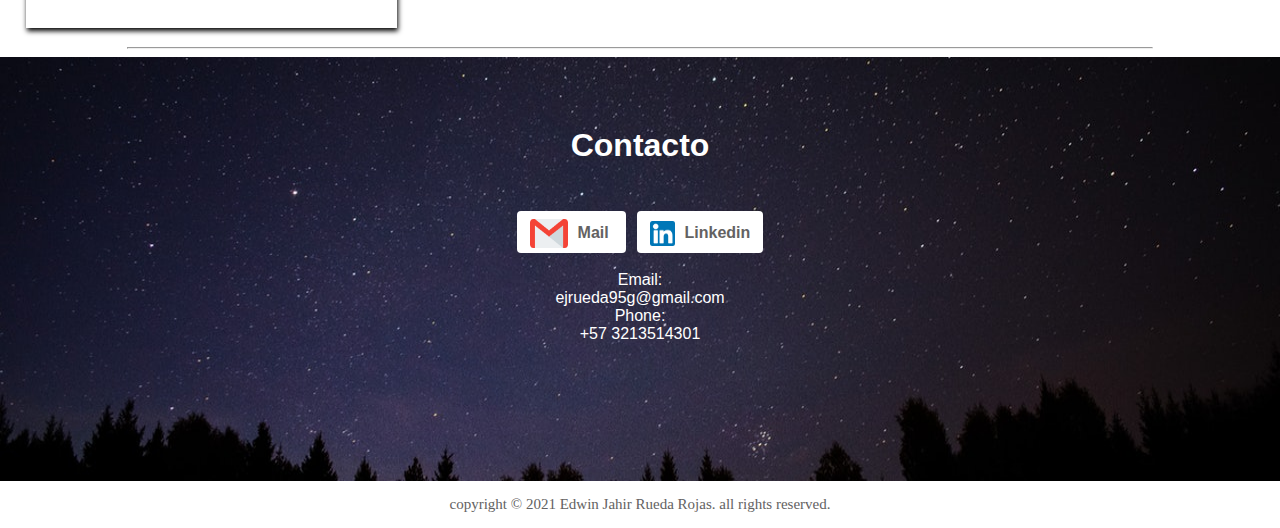
==== commit d574063e: "se añade certificado de cloudpractitioner" ====
--- a/index.html
+++ b/index.html
@@ -17,7 +17,7 @@
     <!-- div para el menu -->
     <div class="topnav" id="myTopnav" style="height:8%;overflow:auto">
         <div class="topnav">
-            <a href="#home" class="active" style="padding-left: 5%;"><b>Edwin Rueda Site</b></a>
+            <a href="#home" class="active" style="padding-left: 5%;"><b>Edwin Rueda's Site</b></a>
             <!-- <a style="width: 60%;"></a> -->
             <a href="#contact" style="float:right; padding-right: 5%;" onclick="myFunction()">Contacto</a>
             <a href="#projects" style="float:right;" onclick="myFunction()">Projectos</a>
@@ -152,24 +152,51 @@
         <div class="row_content">
             <div class="content">
                 <!-- div para el curso de ml -->
-                <div class="curso" id="ai_spe_1">
+                <div class="curso" id="mlstanford">
                     <!-- div para la imagen del patrocinador del curso -->
                     <div class="image">
-                        <p><img id="img" src="./images/aws_image.png" type="image/png"></p>
-                    </div>
-                    <!-- div para las referencias del curso -->
-                    <div class="cuerpo">
-                        <p>
-                            <b>Título:</b> AWS Cloud Technical Essentials<br>
-                            <b>Institución:</b> AWS<br>
-                            <b>Duración:</b> 4 Semanas<br>
+                        <p><img id="img" src="./images/Stanford_Coursera_Logo.jpeg" type="image/jpeg"></p>
+                    </div>
+                    <!-- div para las referencias del curso -->
+                    <div class="cuerpo">
+                        <p>
+                            <b>Título:</b> Machine Learning<br>
+                            <b>Institución:</b> Stanford University<br>
+                            <b>Duración:</b> 11 Semanas<br>
                             <b>Tipo:</b> Online<br>
-                            <b>Website:</b> <a href="https://www.coursera.org/learn/aws-cloud-technical-essentials" rel="noopener" target="_blank">
-                                                Coursera, AWS
+                            <b>Website:</b> <a href="https://www.coursera.org/learn/machine-learning?" rel="noopener" target="_blank">
+                                                Coursera, Machine Learning
                                             </a><br>
                         </p>
                         <p style="text-align: center;">
-                            <a href="https://www.coursera.org/account/accomplishments/certificate/SCHS3RZ8H4UJ" rel="noopener" target="_blank" class="btn">
+                            <a href="https://www.coursera.org/account/accomplishments/certificate/4YCDEQJ9Y2YW" rel="noopener" target="_blank" class="btn">
+                                Certificado
+                            </a>
+                        </p>
+                    </div>
+                </div>
+                <p></p>
+            </div>
+            <!-- segundo curso de la segunda fila -->
+            <div class="content">
+                <div class="curso" id="ai_spe_3">
+                    <!-- div para la imagen del patrocinador del curso -->
+                    <div class="image">
+                        <p><img id="img" src="./images/aws-certified-cloud-practitioner.png" type="image/png"></p>
+                    </div>
+                    <!-- div para las referencias del curso -->
+                    <div class="cuerpo">
+                        <p>
+                            <b>Título:</b> AWS Cloud Practitioner Foundational<br>
+                            <b>Institución:</b> AWS Certified<br>
+                            <b>Duración:</b> online exam (130 min)<br>
+                            <b>Tipo:</b> Online Exam<br>
+                            <b>Credly:</b> <a href="https://www.credly.com/badges/b682e8b7-e6c3-4a7e-934e-d411e6ce8455/public_url" rel="noopener" target="_blank">
+                                                Credly, AWS
+                                            </a><br>
+                        </p>
+                        <p style="text-align: center;">
+                            <a href="https://www.credly.com/badges/b682e8b7-e6c3-4a7e-934e-d411e6ce8455/public_url" rel="noopener" target="_blank" class="btn">
                                 Certificado
                             </a>
                         </p>
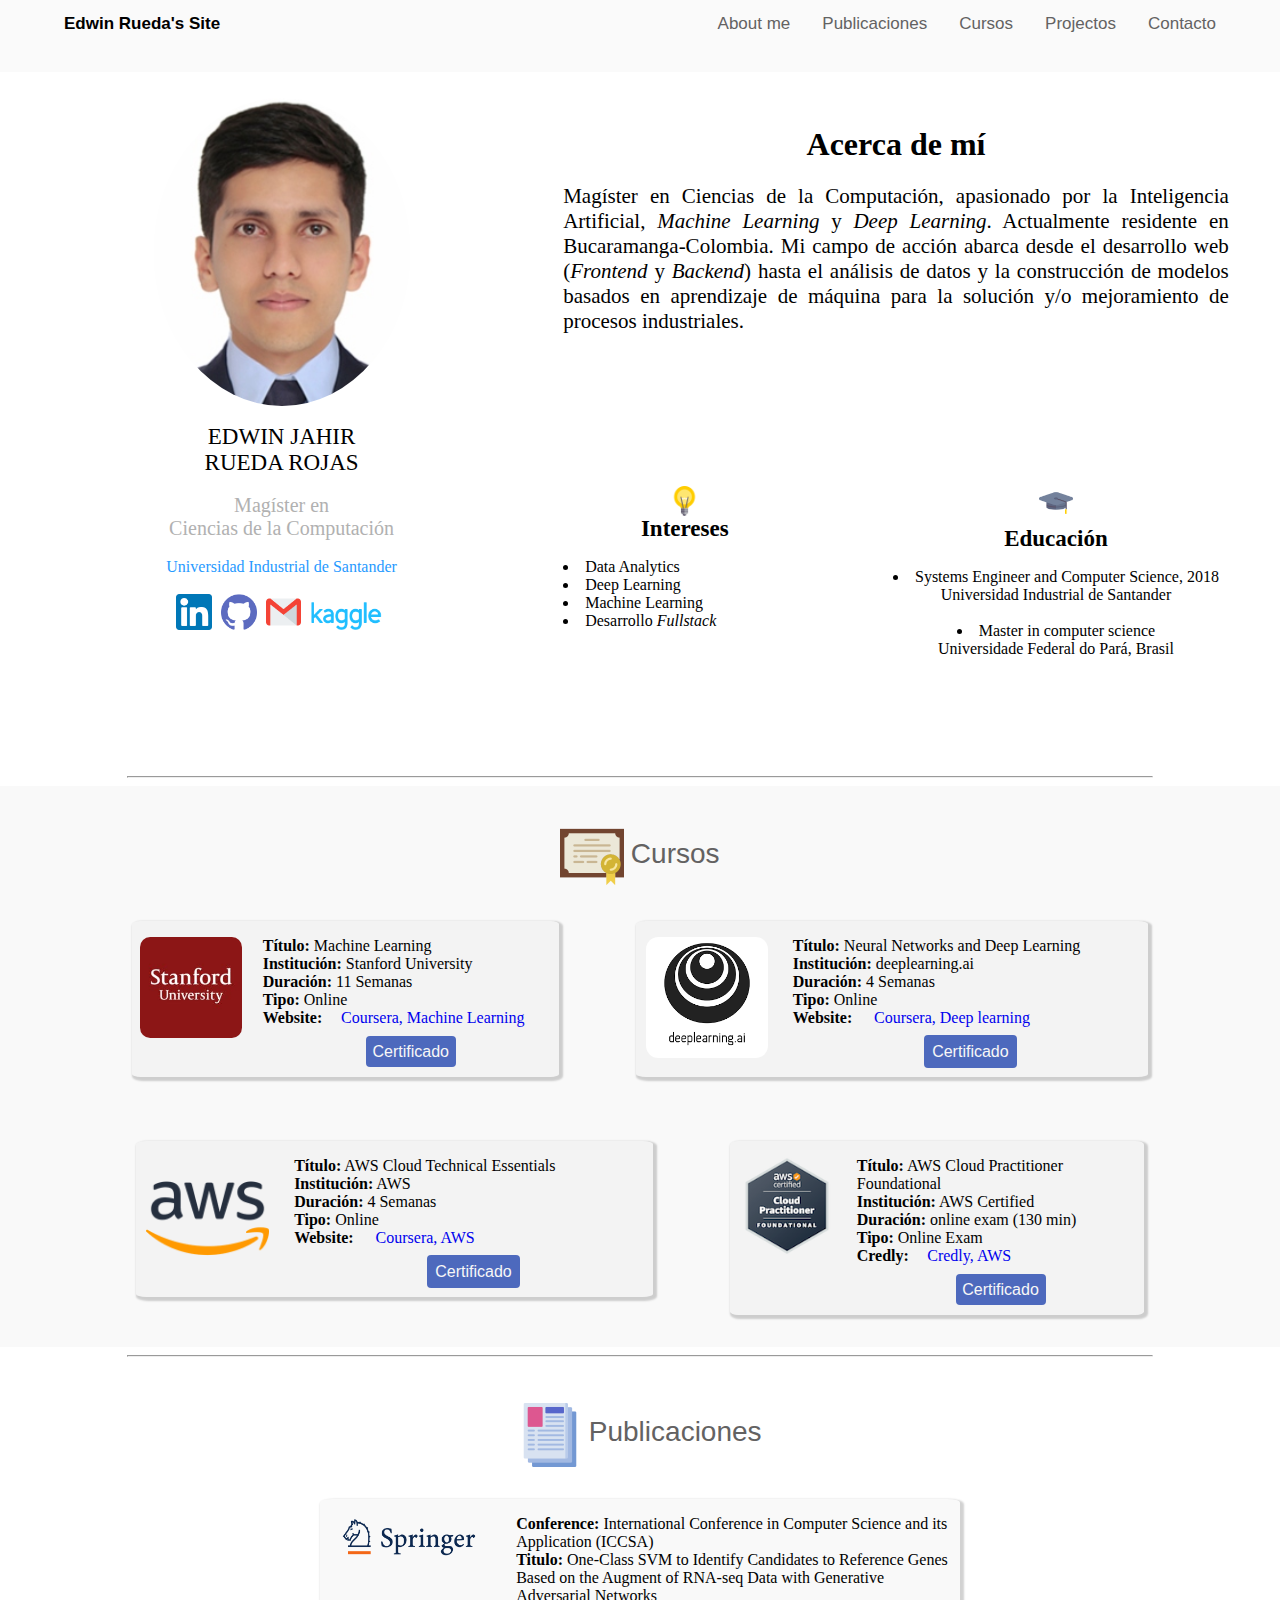
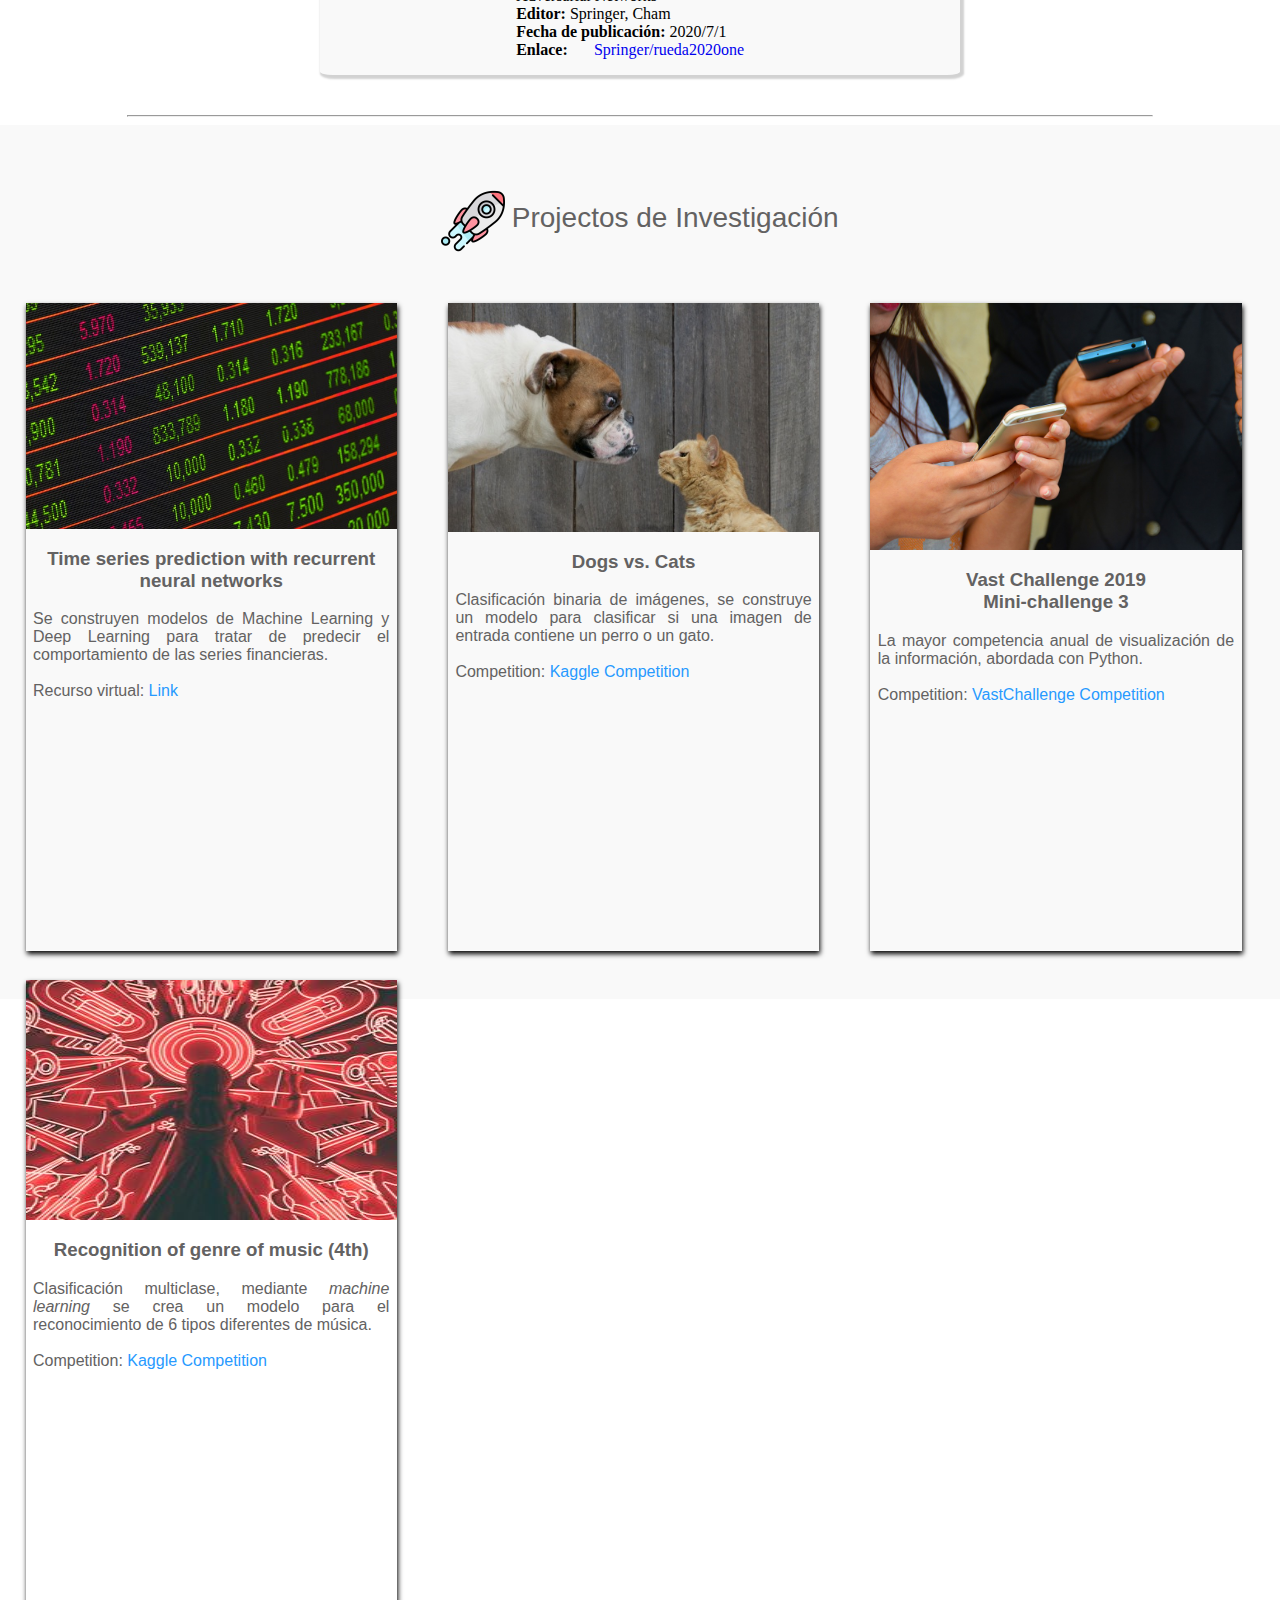
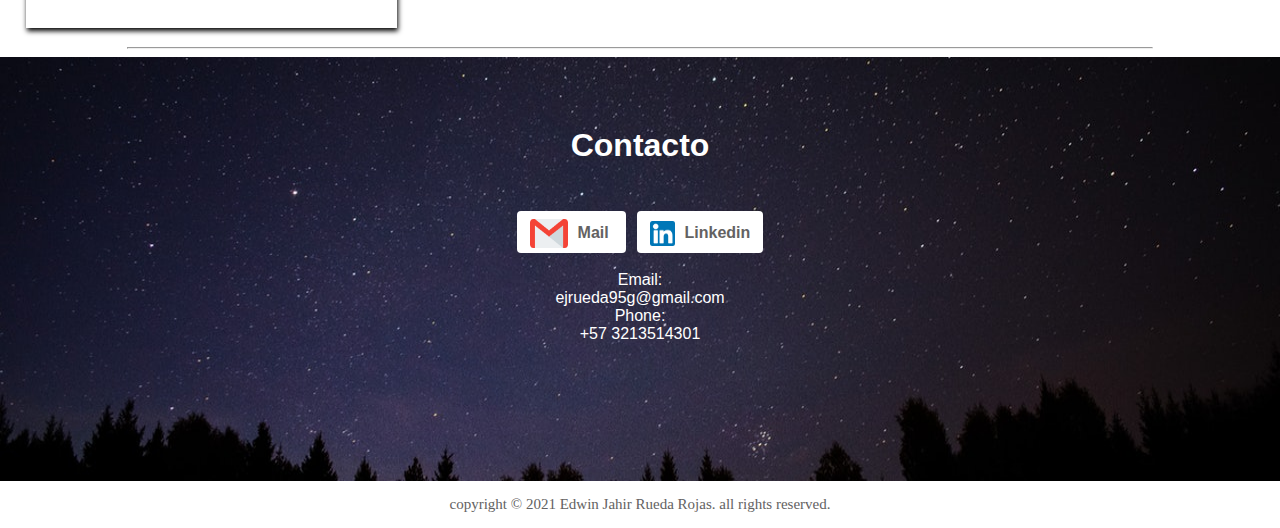
==== commit 34396a29: "se añade certificado de cloudpractitioner" ====
--- a/index.html
+++ b/index.html
@@ -152,24 +152,24 @@
         <div class="row_content">
             <div class="content">
                 <!-- div para el curso de ml -->
-                <div class="curso" id="mlstanford">
+                <div class="curso" id="ai_spe_1">
                     <!-- div para la imagen del patrocinador del curso -->
                     <div class="image">
-                        <p><img id="img" src="./images/Stanford_Coursera_Logo.jpeg" type="image/jpeg"></p>
-                    </div>
-                    <!-- div para las referencias del curso -->
-                    <div class="cuerpo">
-                        <p>
-                            <b>Título:</b> Machine Learning<br>
-                            <b>Institución:</b> Stanford University<br>
-                            <b>Duración:</b> 11 Semanas<br>
+                        <p><img id="img" src="./images/aws_image.png" type="image/png"></p>
+                    </div>
+                    <!-- div para las referencias del curso -->
+                    <div class="cuerpo">
+                        <p>
+                            <b>Título:</b> AWS Cloud Technical Essentials<br>
+                            <b>Institución:</b> AWS<br>
+                            <b>Duración:</b> 4 Semanas<br>
                             <b>Tipo:</b> Online<br>
-                            <b>Website:</b> <a href="https://www.coursera.org/learn/machine-learning?" rel="noopener" target="_blank">
-                                                Coursera, Machine Learning
+                            <b>Website:</b> <a href="https://www.coursera.org/learn/aws-cloud-technical-essentials" rel="noopener" target="_blank">
+                                                Coursera, AWS
                                             </a><br>
                         </p>
                         <p style="text-align: center;">
-                            <a href="https://www.coursera.org/account/accomplishments/certificate/4YCDEQJ9Y2YW" rel="noopener" target="_blank" class="btn">
+                            <a href="https://www.coursera.org/account/accomplishments/certificate/SCHS3RZ8H4UJ" rel="noopener" target="_blank" class="btn">
                                 Certificado
                             </a>
                         </p>
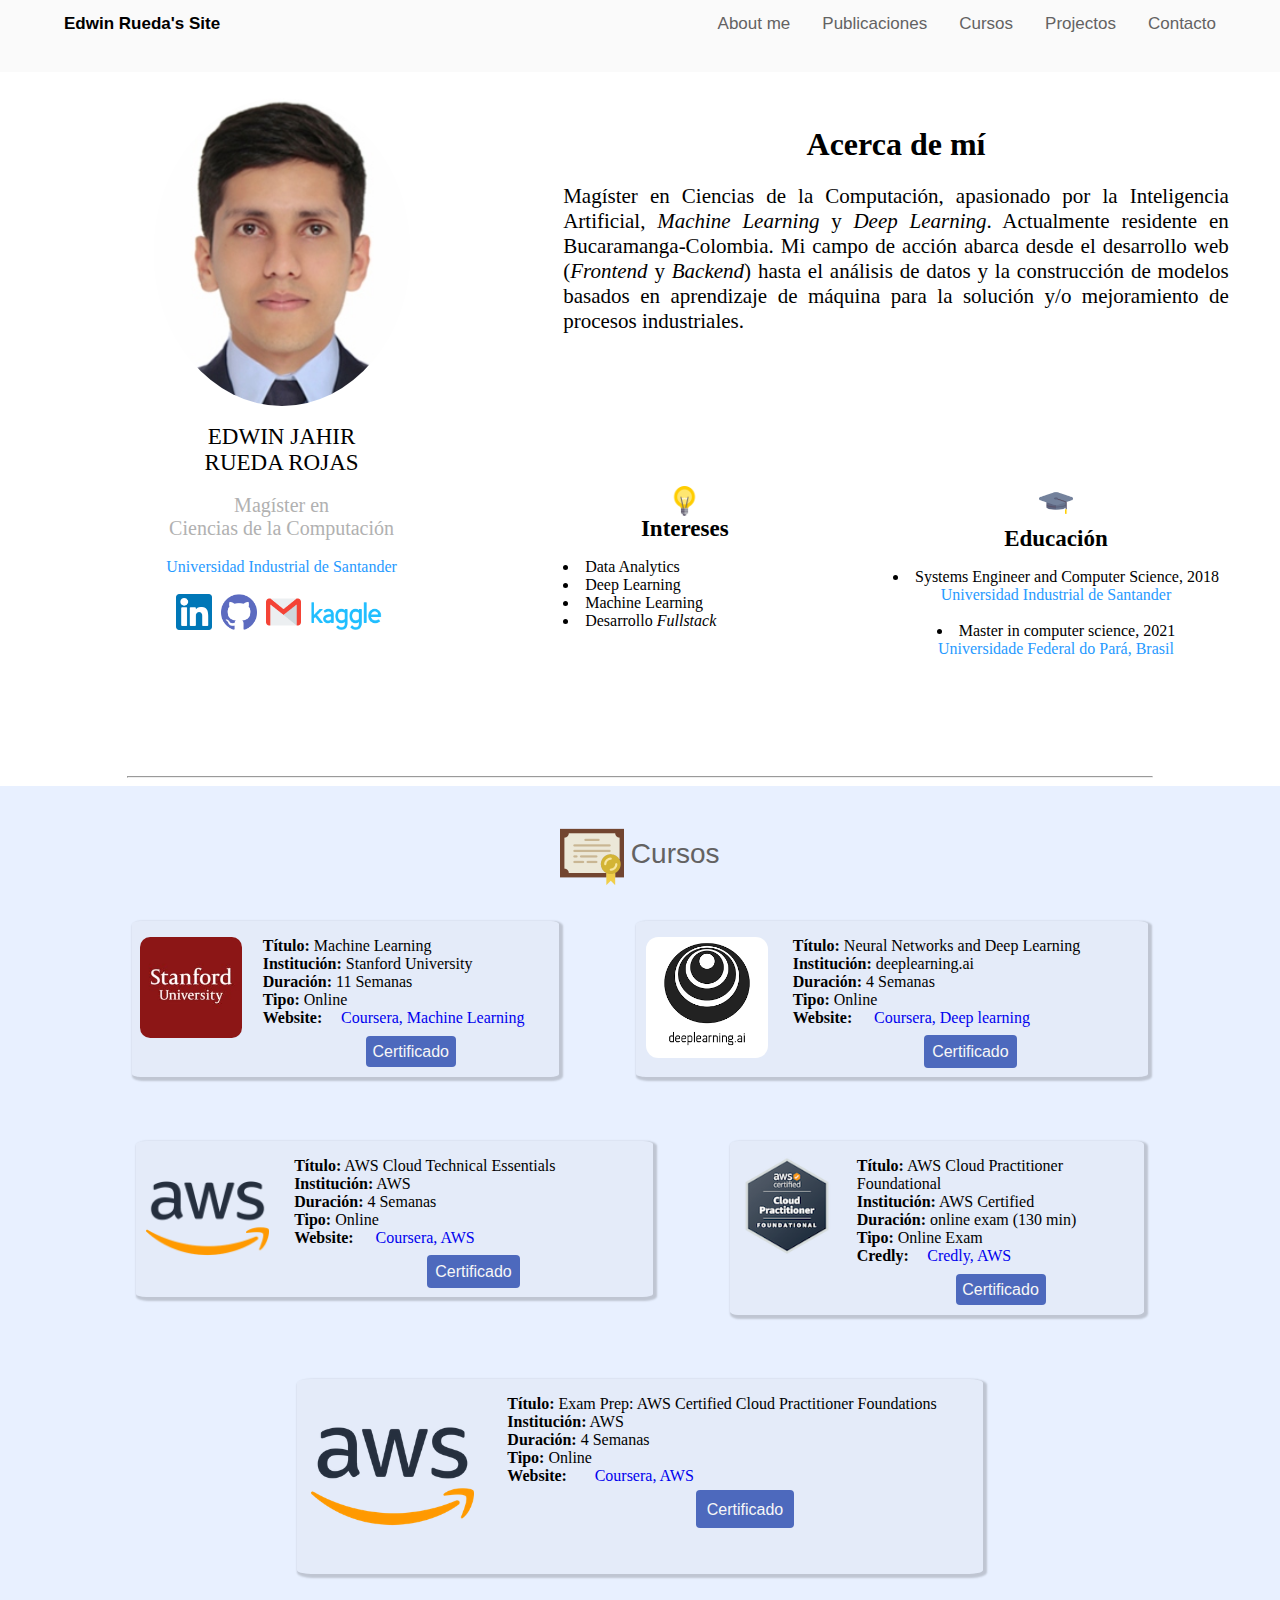
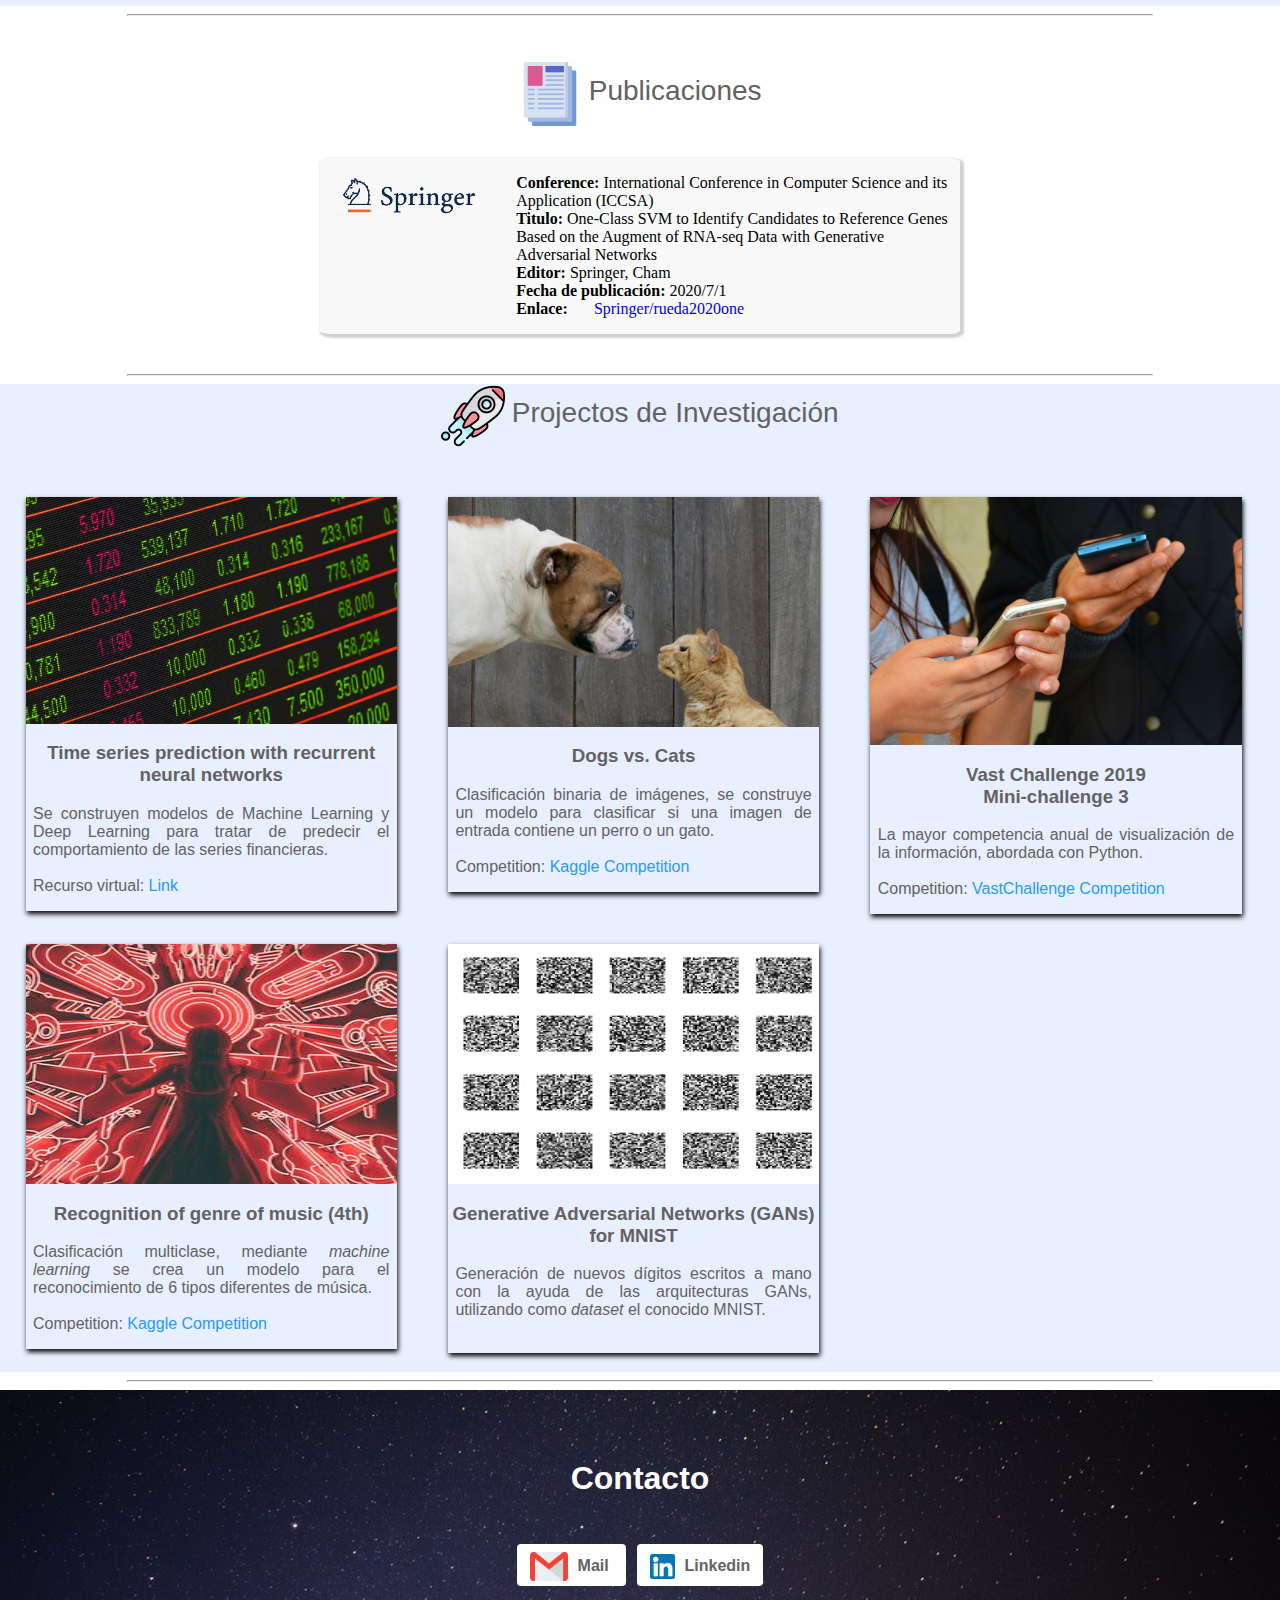
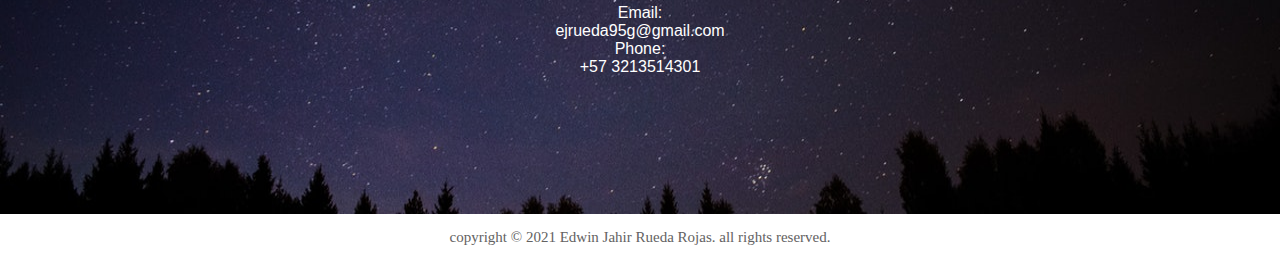
==== commit af923acf: "se ajusta estilo del sitio y se agrega nuevo certificado" ====
--- a/index.html
+++ b/index.html
@@ -37,7 +37,7 @@
             <br>
             <a style="font-size:23;">EDWIN JAHIR <br>RUEDA ROJAS</a><br><br>
             <a style="color:rgb(177, 177, 177); font-size:20"> Magíster en <br>Ciencias de la Computación</a><br><br>
-            <a href="https://www.uis.edu.co/webUIS/es/index.jsp" target="_blank" style="text-decoration:none; color:#279aff;">
+            <a href="https://uis.edu.co/es/" target="_blank" style="text-decoration:none; color:#279aff;">
                 Universidad Industrial de Santander</a><br><br>
             <!-- para los iconos -->
             <a target="_blank" href="https://www.linkedin.com/in/ejrueda95/"><img style="width:7%; padding-right: 1%;"src="./images/linkedin.png" type="image/png"></a>
@@ -74,9 +74,11 @@
                 <img src="./images/mortarboard.png" style="width:9%;"type="image/png">
                 <b style="font-size:23;"><br>Educación</b> <br>
                 <li>Systems Engineer and Computer Science, 2018 <br>
-                Universidad Industrial de Santander</li><br>
-                <li>Master in computer science<br>
-                Universidade Federal do Pará, Brasil
+                <a href="https://uis.edu.co/es/" target="_blank" style="text-decoration:none; color:#279aff;">
+                    Universidad Industrial de Santander</a></li><br>
+                <li>Master in computer science, 2021<br>
+                <a href="https://ppgcc.propesp.ufpa.br/index.php/br/" target="_blank" style="text-decoration:none; color:#279aff;">
+                    Universidade Federal do Pará, Brasil</a>
                 </li>
             </p>
         </div>
@@ -85,7 +87,7 @@
     </div>
     <hr style="width: 80%;">
     <!-- Cursos certificados -->
-    <div class="cursos" id="cursos" style="background-color: #f9f9f9;">
+    <div class="cursos" id="cursos" style="background-color: #e8f0ff;">
         <div class ="title">
             <img id="img_start"src="./images/diploma.png"style="width:5%;"type="image/png" align="absmiddle">
             <a style="font-size: 28;">Cursos</a>
@@ -197,6 +199,35 @@
                         </p>
                         <p style="text-align: center;">
                             <a href="https://www.credly.com/badges/b682e8b7-e6c3-4a7e-934e-d411e6ce8455/public_url" rel="noopener" target="_blank" class="btn">
+                                Certificado
+                            </a>
+                        </p>
+                    </div>
+                </div>
+                <p></p>
+            </div>
+        </div>
+        <div class="row_content">
+            <div class="content">
+                <!-- div para el curso de ml -->
+                <div class="curso" id="ai_spe_1">
+                    <!-- div para la imagen del patrocinador del curso -->
+                    <div class="image">
+                        <p><img id="img" src="./images/aws_image.png" type="image/png"></p>
+                    </div>
+                    <!-- div para las referencias del curso -->
+                    <div class="cuerpo">
+                        <p>
+                            <b>Título:</b> Exam Prep: AWS Certified Cloud Practitioner Foundations<br>
+                            <b>Institución:</b> AWS<br>
+                            <b>Duración:</b> 4 Semanas<br>
+                            <b>Tipo:</b> Online<br>
+                            <b>Website:</b> <a href="https://www.coursera.org/learn/cloud-practitioner-exam-prep/home/week/1" rel="noopener" target="_blank">
+                                                Coursera, AWS
+                                            </a><br>
+                        </p>
+                        <p style="text-align: center;">
+                            <a href="https://www.coursera.org/account/accomplishments/verify/Y9P2DRKMHABB" rel="noopener" target="_blank" class="btn">
                                 Certificado
                             </a>
                         </p>
@@ -241,7 +272,7 @@
 
     <hr style="width: 80%;">
     <!-- div para los proyectos-->
-    <div class="projects" id="projects" style="background-color: #f9f9f9;">
+    <div class="projects" id="projects" style="background-color: #e8f0ff;">
         <div class ="title">
             <img id="img_start"src="./images/start.png"style="width:5%;"type="image/png" align="absmiddle">
             <a style="font-size: 28;">Projectos de Investigación</a>
@@ -303,7 +334,7 @@
             </div>
         </div>
         <!-- contenedor de GANs MNIST -->
-        <!-- <div class="cont_proj">
+        <div class="cont_proj">
             <div class="stock" onclick="window.location='projects/gansmnist/gansmnist.html';">
                 <a href="projects/gansmnist/gansmnist.html">
                     <img id="img_pro" src="./images/giphy.gif" type="image/gif" style="width:100%;height:15em;">
@@ -315,7 +346,7 @@
                     <br><br>
                 </p>
             </div>
-        </div> -->
+        </div>
     </div>
     <hr style="width: 80%;">
     <!-- div para la sección de contacto -->
--- a/css/menu.css
+++ b/css/menu.css
@@ -81,6 +81,7 @@
     /* width: 90%; */
     height: 90%;
     padding-top: 5%;
+    display: table-header-group !important;
     /* padding-left: 5%; */
     /* padding-right: 5%; */
     text-align: center;
@@ -115,7 +116,7 @@
 .stock {
     float:left;
     width:100%;
-    height:80%;
+    height:fit-content;
     margin-top:3%;
     margin-bottom: 5%;
     text-align: center;
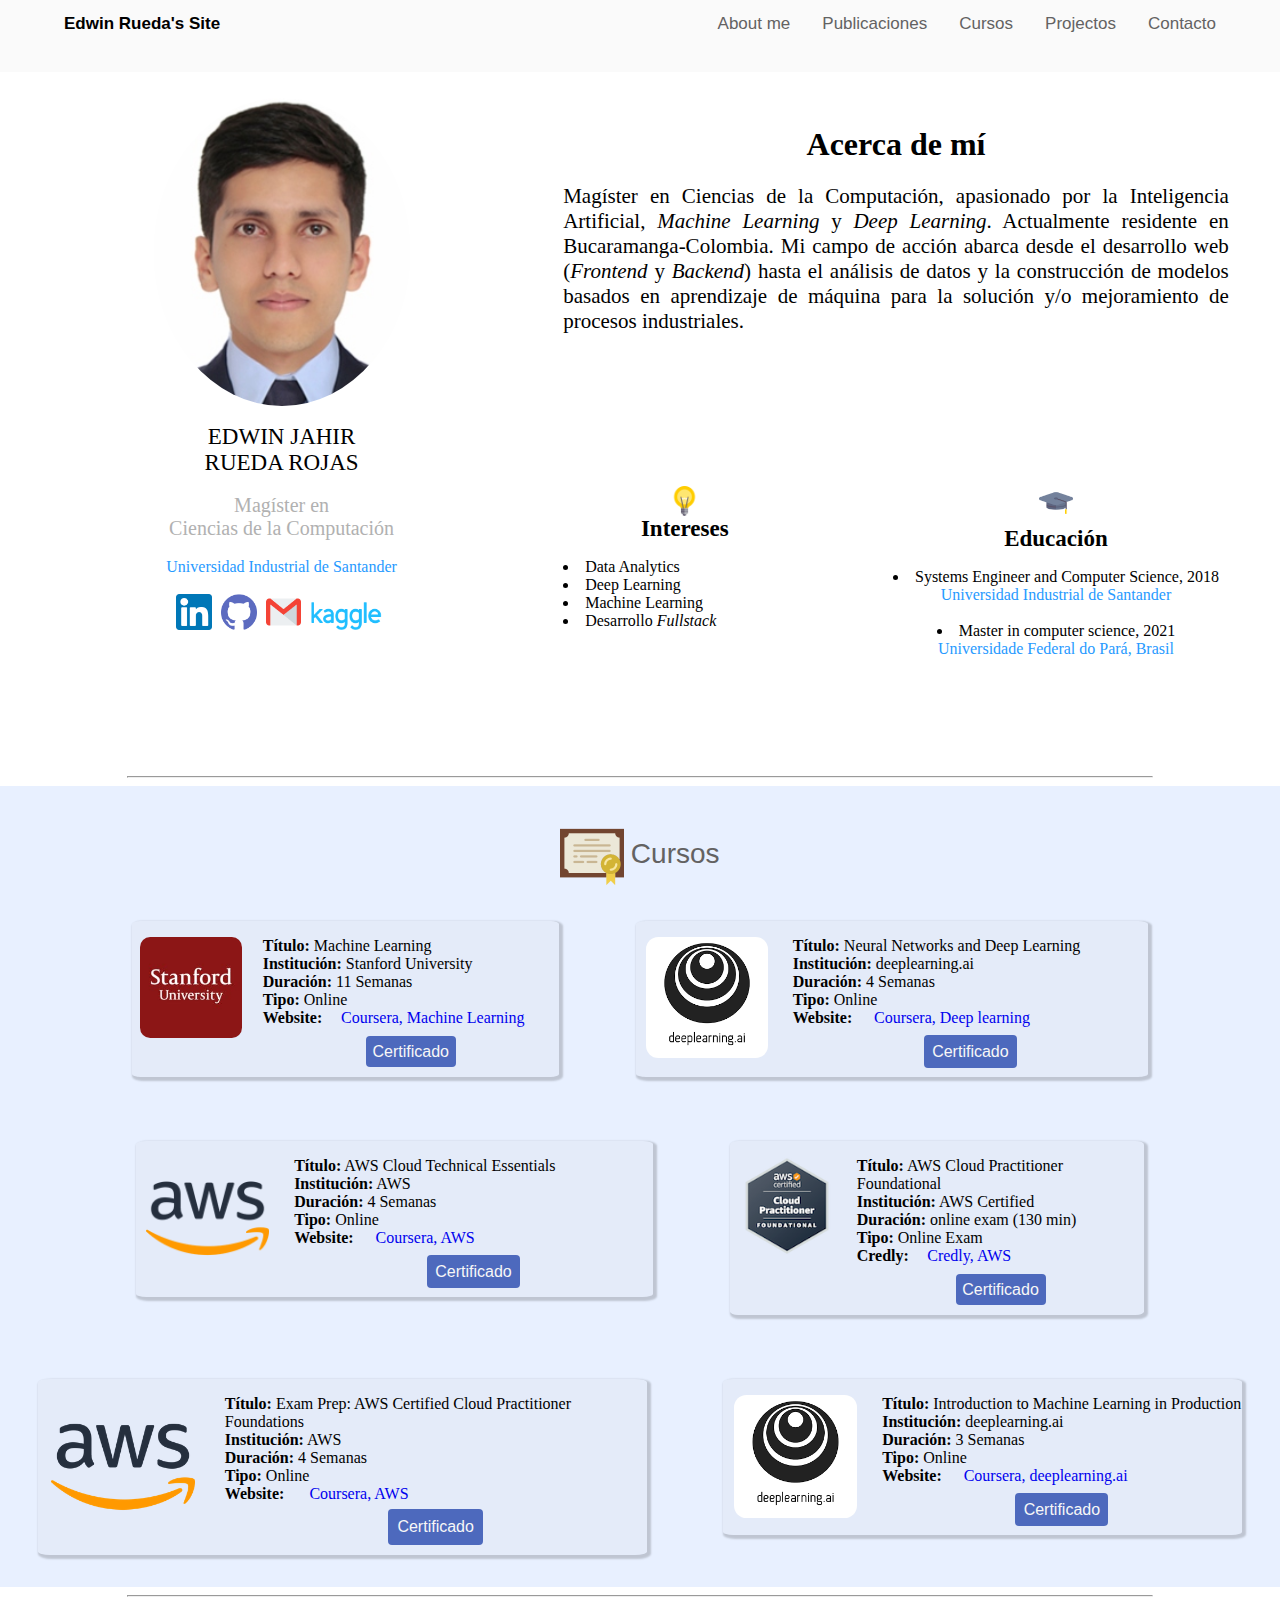
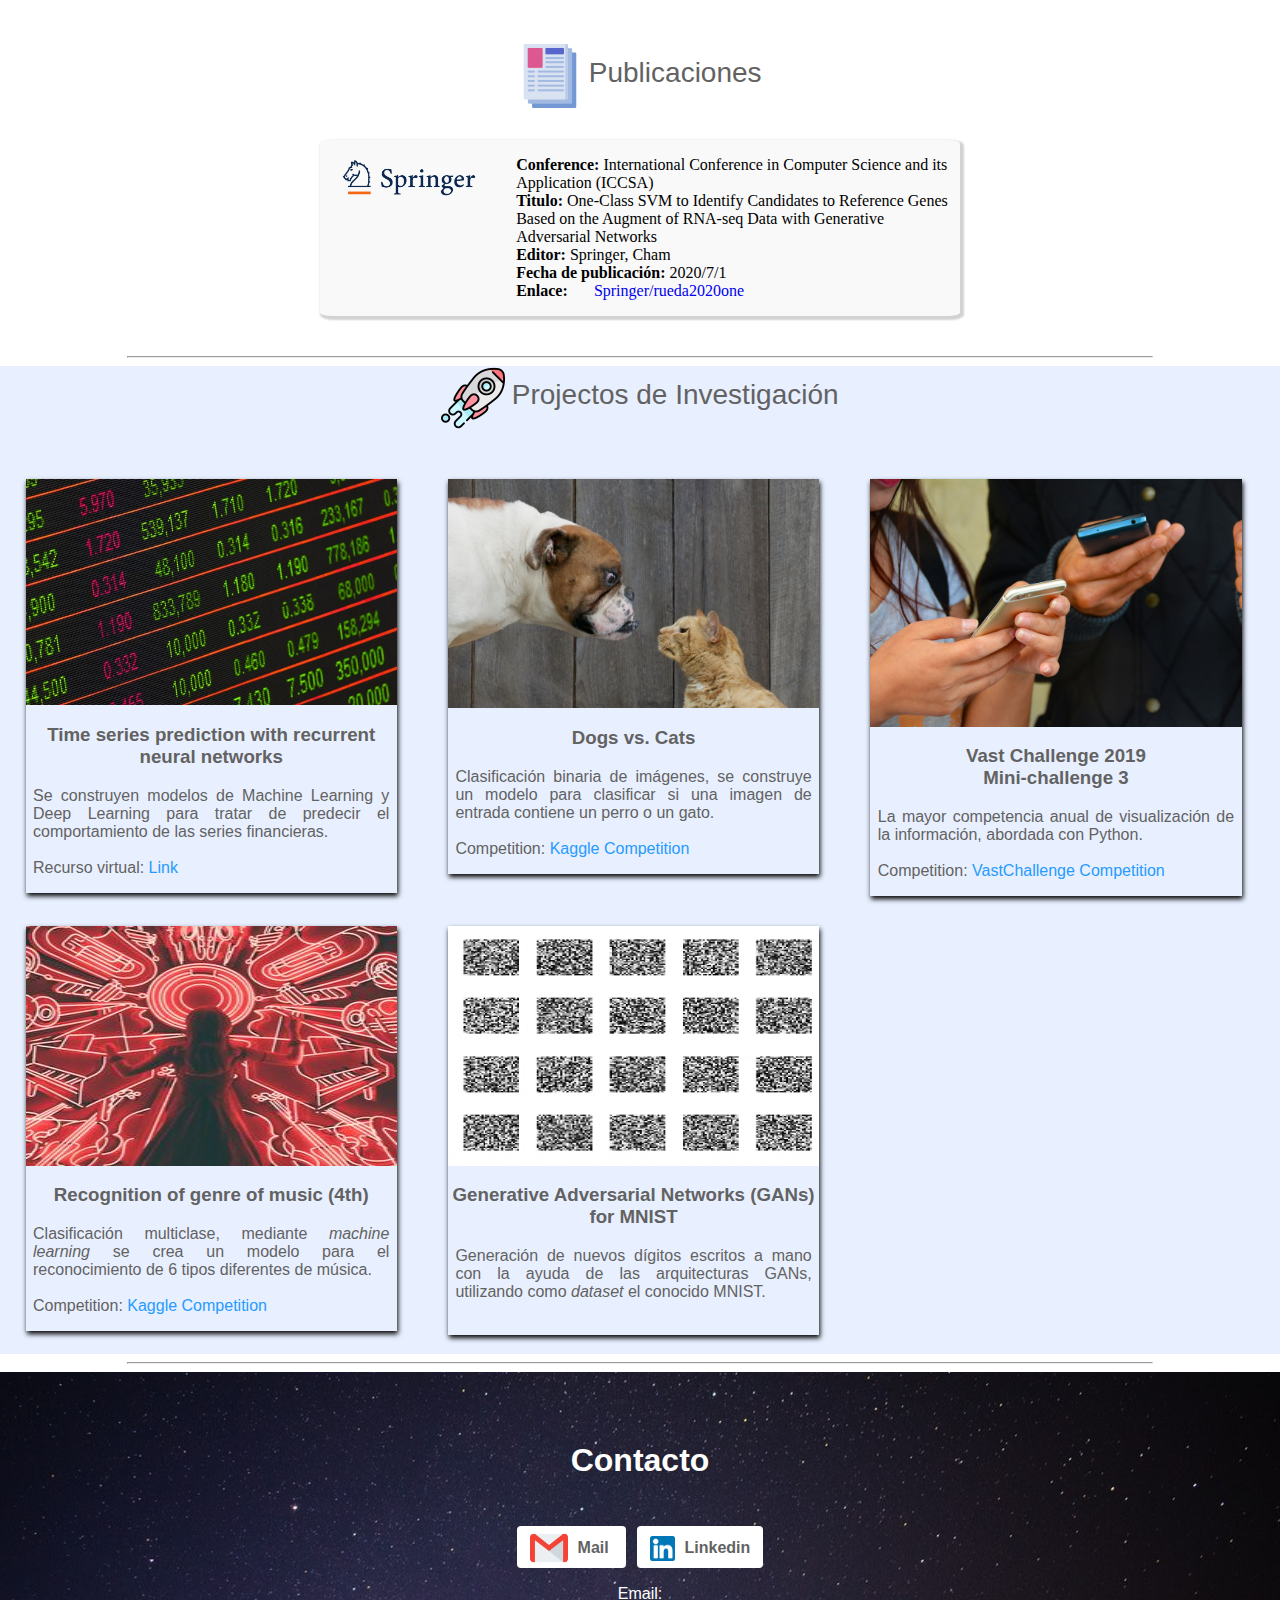
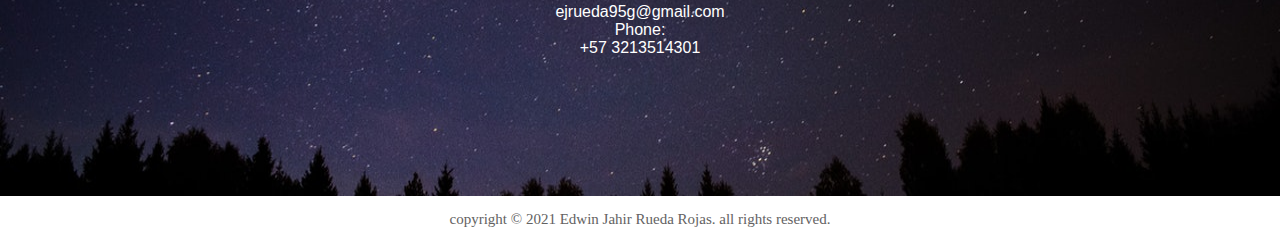
==== commit 7bbec43b: "adding the introduction to machine learing in production certificate" ====
--- a/index.html
+++ b/index.html
@@ -228,6 +228,33 @@
                         </p>
                         <p style="text-align: center;">
                             <a href="https://www.coursera.org/account/accomplishments/verify/Y9P2DRKMHABB" rel="noopener" target="_blank" class="btn">
+                                Certificado
+                            </a>
+                        </p>
+                    </div>
+                </div>
+                <p></p>
+            </div>
+            <!-- segundo curso de la tercera fila -->
+            <div class="content">
+                <div class="curso" id="ai_spe_3">
+                    <!-- div para la imagen del patrocinador del curso -->
+                    <div class="image">
+                        <p><img id="img" src="./images/deep_learning_ai.png" type="image/png"></p>
+                    </div>
+                    <!-- div para las referencias del curso -->
+                    <div class="cuerpo">
+                        <p>
+                            <b>Título:</b> Introduction to Machine Learning in Production<br>
+                            <b>Institución:</b> deeplearning.ai<br>
+                            <b>Duración:</b> 3 Semanas<br>
+                            <b>Tipo:</b> Online<br>
+                            <b>Website:</b> <a href="https://www.coursera.org/learn/introduction-to-machine-learning-in-production" rel="noopener" target="_blank">
+                                                Coursera, deeplearning.ai
+                                            </a><br>
+                        </p>
+                        <p style="text-align: center;">
+                            <a href="https://coursera.org/share/a4ff5a893582e5a986d6f7e016a68d22" rel="noopener" target="_blank" class="btn">
                                 Certificado
                             </a>
                         </p>
